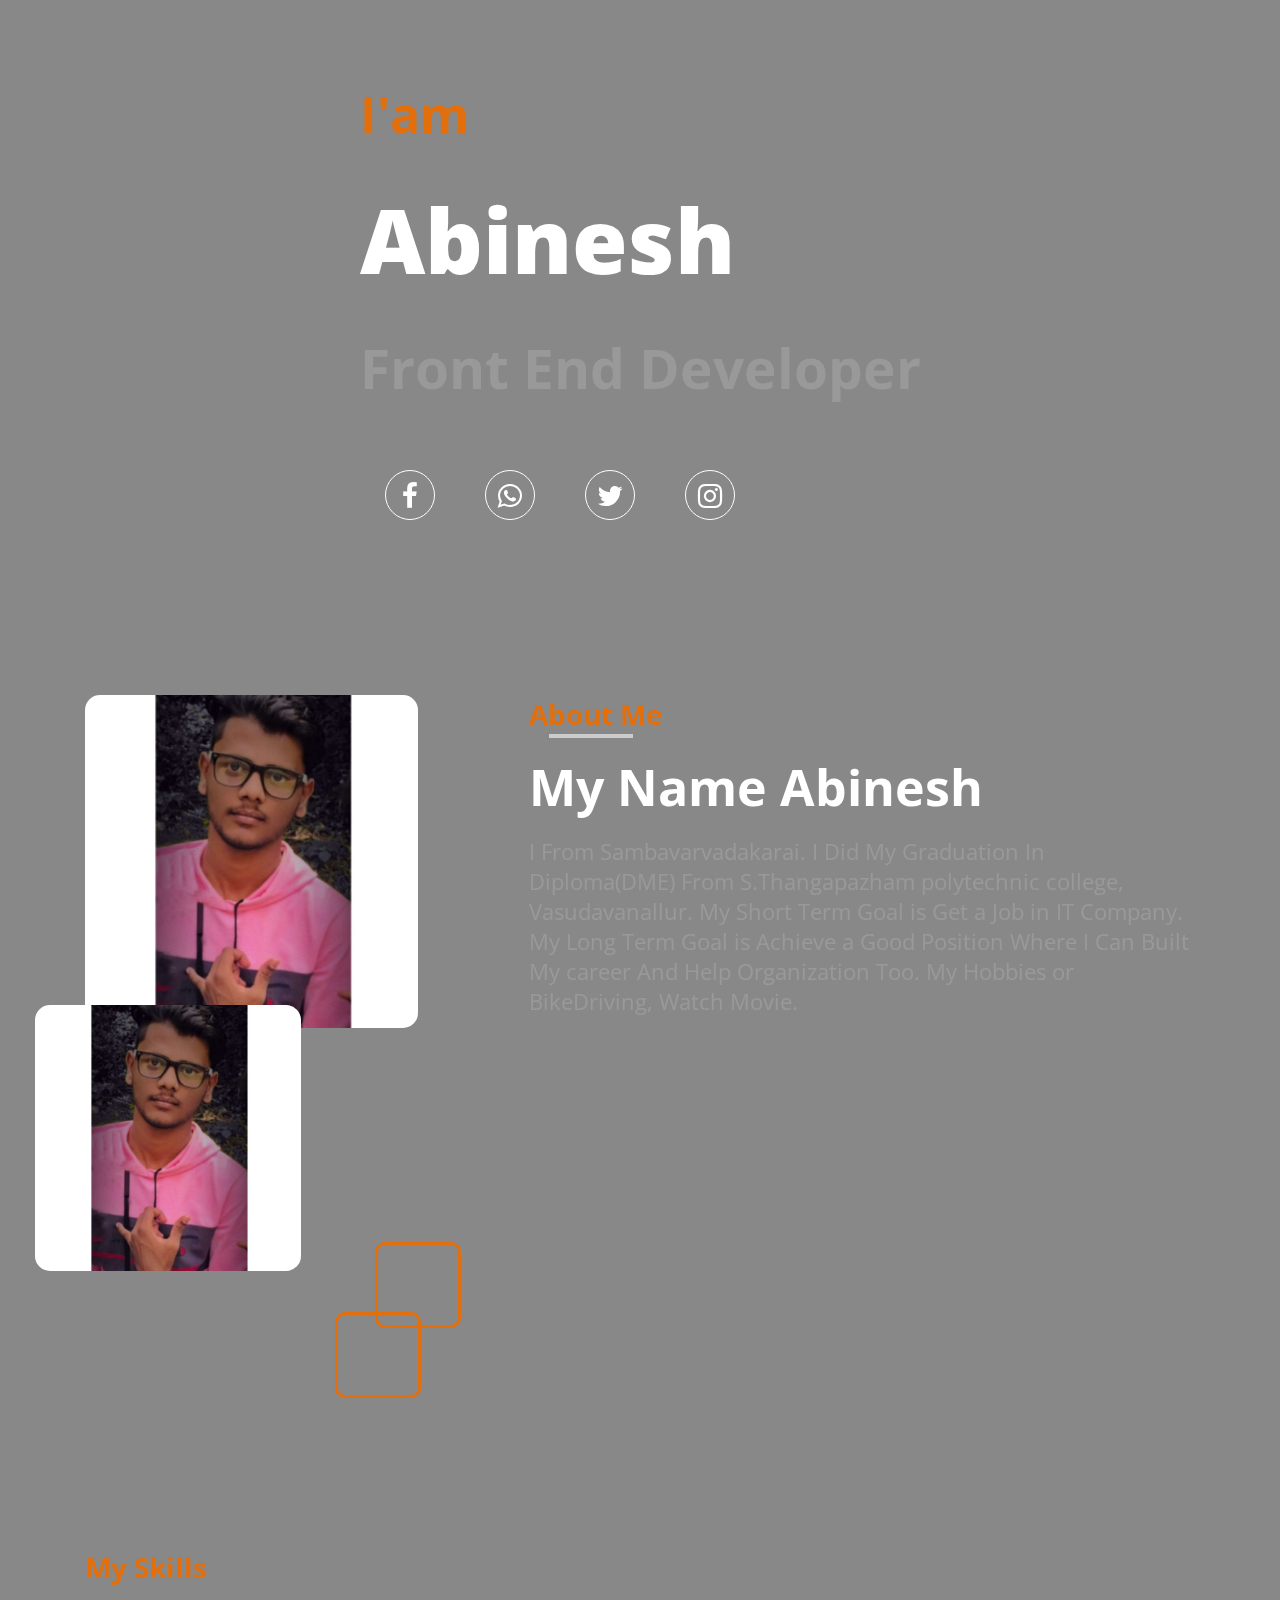
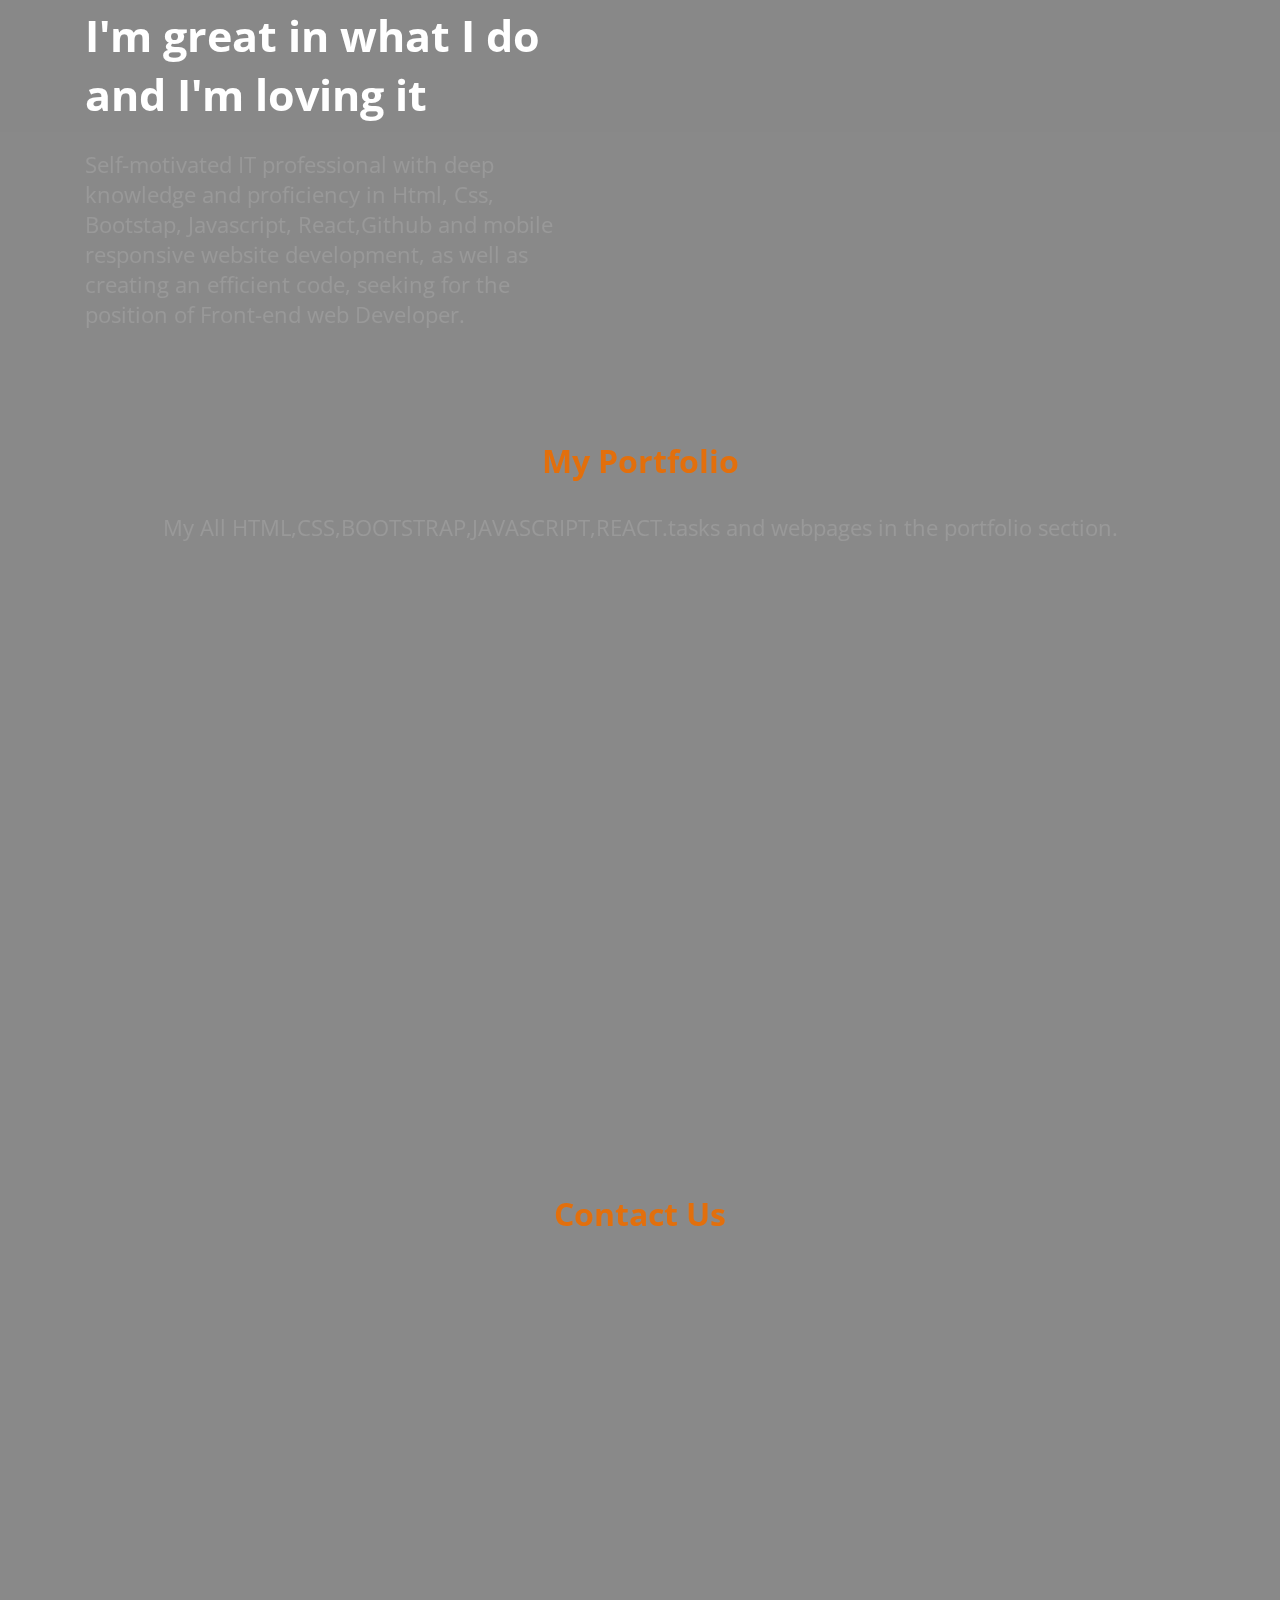
==== index.html @ 930233f0 "Rename resume.html to index.html" ====
<!DOCTYPE html>
<html lang="en">
<head>
    <meta charset="UTF-8">
    <meta http-equiv="X-UA-Compatible" content="IE=edge">
    <meta name="viewport" content="width=device-width, initial-scale=1.0">
    <title> My resume </title>
    <link rel="preconnect" href="https://fonts.googleapis.com">
	<link rel="preconnect" href="https://fonts.gstatic.com">
	<link href="https://fonts.googleapis.com/css2?family=BhuTuka+Expanded+One&family=Courgette&family=Open+Sans:wght@500&family=Raleway:ital,wght@0,500;1,500&display=swap" rel="stylesheet">
    <link rel="stylesheet" href="css/font-awesome.min.css">
    <link rel="stylesheet" href="resume.css">
    <link href="https://unpkg.com/aos@2.3.1/dist/aos.css" rel="stylesheet">    
</head>
<body>
  <section class="all-cover">
  <video class="back-video" muted autoplay loop>
    <source src="video.mp4">
  </video>
          <!--------------------- banner section -------------->
     <section class="bannersection">    
         <div class="container">
                <div class="flexbanner">
                    <div class="bannercontent">
                     <h3 data-aos="zoom-in-down" data-aos-duration="2000">I'am </h3>
                       <h1 data-aos="zoom-in-down" data-aos-duration="2000">Abinesh</h1>
                        <h4 data-aos="zoom-in" data-aos-duration="3000"><span> Front End Developer </span> </h4>
                        <div class="btn-flex" data-aos="fade-up-right" data-aos-duration="3000">
                            <a href="#" class="face"> <i class="fa fa-facebook" aria-hidden="true"></i> </a>
                            <a href="#" class="watts">  <i class="fa fa-whatsapp" aria-hidden="true"></i></a>
                            <a href="#" class="twit"> <i class="fa fa-twitter" aria-hidden="true"></i></a>
                            <a href="#" class="insta"><i class="fa fa-instagram" aria-hidden="true"></i> </a>
                        </div>
                    </div>
                   </div> 
                 </div>
     </section>
         <!--------------------- service section -------------->
          <section class="servicesection">
              <div class="container">
                <div class="flexservice">
                    <div class="servicecontent" data-aos="zoom-in" data-aos-duration="3000">
                <img src="images/IMG_23-03-07_100218307_1.jpg" class="img-1">
                <img src="images/IMG_23-03-07_100218307_1.jpg" class="img-2">
                    </div>
                    <div class="servicecontent2">
                    <h2> About Me</h2>
                    <h1> My Name Abinesh</h1>
                    <p class="servicepara">I From Sambavarvadakarai. I Did My Graduation In Diploma(DME) From S.Thangapazham polytechnic college, Vasudavanallur. My Short Term Goal is Get a Job in IT Company. My Long Term Goal is Achieve a Good Position Where I Can Built My career And Help Organization Too. My Hobbies or BikeDriving, Watch Movie.</p>
                   <div class="back-box"  data-aos="fade-left" data-aos-duration="3000">
                         <div class="serviceone">
                      <div>
                      <h3>NAME</h3>
                      <p>K.Abinesh</p>
                      <h3>EMAIL</h3>
                      <p>kpabinesh27@gmail.com</p>
                      <h3>GIT</h3>
                      <p>https://github.com/kabinesh2713</p>
                      </div>
                      <div class="servicetwo">
                        <h3>AGE</h3>
                        <p>20</p>
                        <h3>EDUCATION </h3>
                        <p>Diplamo Mechanical Engineering</p>
                      </div>
                    </div>
                    <div class="downbtn">
                    <a href="presentation 1.pptx" download> DOWNLOAD CV </a>
                    </div>
                   </div>
                    </div>
                   </div> 
               </div>
     </section>  
          <!--------------------- menu section -------------->
       <section class="menusection">
              <div class="container">
                <div class="flexmenu">
                    <div class="menucontent">
                     <h3>My Skills</h3>
                     <h1>I'm great in what I do and I'm loving it </h1>
                     <p>Self-motivated IT professional with deep knowledge and proficiency in Html, Css, Bootstap, Javascript, React,Github and mobile responsive website development,
                       as well as creating an efficient code, seeking for the position of Front-end web Developer.</p>
                    </div>
                    <div class="menucontent2" data-aos="flip-up" data-aos-duration="2000">
                      <h2> DIPLOMA  MECHANICAL ENGINEERING </h2>
                        <h1>76%</h1>
                        <p>S.Thangapazham Polytechnic College, Vasudavanallur. </p>
                      <h2 class="menufront">FRONT END DEVELOPMENT IN TRAINEE</h2>
                       <h1>Oct 2022 to Mar 2023</h1>
                        <P>Fabevy Technologies, Pavoorchatram.</P>
                       
                    </div>
                   </div> 
                 </div>
     </section> 
           <!--------------------- portfolio section -------------->
       <section class="portfoliosection">
              <div class="container">
                <div class="sec-title">
                   <h1>My Portfolio </h1>
                     <p>My All HTML,CSS,BOOTSTRAP,JAVASCRIPT,REACT.tasks and webpages in the portfolio section.</p>
                </div>
                <div class="flexspecial" data-aos="zoom-out-up" data-aos-duration="3000">
                    <div class="specialcontent">
                      <a href="file:///D:/git%20project/webpage-task/bootstap.html" target="blank"> 
					  <img src="images/Screenshot 01.png"></a>
                    </div>
                     <div class="specialcontent">
                     <a href="file:///D:/git%20project/presento-layout/index.html" target="blank"> 
					 <img src="images/Screenshot 02.png"></a>
                    </div>
                     <div class="specialcontent">
                     <a href="file:///D:/fabevy/FED%2005/javascript/swiggy%20cards/swiggy%20cards.html" target="blank"> 
					 <img src="images/Screenshot (8).png"></a>
                    </div>
                    <div class="specialcontent">
                      <a href="file:///D:/fabevy/FED%2005/javascript/bulid%20calculator.html" target="blank">
					  <img src="images/Screenshot (6).png"></a>
                    </div>
                     <div class="specialcontent">
                      <a href="file:///D:/fabevy/FED%2005/javascript/sign%20up.html" target="blank">
					  <img src="images/Screenshot (7).png"></a>
                    </div>
                     <div class="specialcontent">
                     <a href="file:///D:/git%20project%20JS/General%20task/facebook-login/facebook%20login.html" target="blank"> 
					 <img src="images/Screenshot (188).png"></a>
                    </div>
                   </div> 
                 </div>
     </section> 
     
      <!-- contact-sec start -->
<section class="contact" id="contact">
    <div class="sec-title">
         <h1> Contact Us</h1>
     </div>
<div id="contact-sec" >
<div class="servicesect">
<div class="col-lg-6">
<div class="servicecard" data-aos="zoom-in">
<div class="serviceitem">
<div class="service-icons">
  <i class="fa fa-map-marker" aria-hidden="true"></i>
</div>
<h3><a href="https://maps.app.goo.gl/SWtYjBqSEedSJgzQ9">LOCATION</a></h3>
<p>4/3/25-Sudali Madan Kovile Street Sambavarvadakarai.</p>
</div>
</div>
</div>
<div class="col-lg-6">
<div class="servicecard" data-aos="zoom-in">
<div class="serviceitem">
 <div class="service-icons">
  <i class="fa fa-envelope" aria-hidden="true"></i>
</div>
 <h3><a href="#">GMAIL</a></h3>
 <p class="para">kpabinesh27@gmail.com</p>
</div>
</div>
</div>
<div class="col-lg-6">
<div class="servicecard" data-aos="zoom-in">
<div class="serviceitem">
   <div class="service-icons">
	<i class="fa fa-phone-square" aria-hidden="true"></i>
</div>
 <h3><a href="#">CONTACT</a></h3>
 <p class="para">6369121503</p>
</div>
</div>
</div>
<div class="col-lg-6">
<div class="servicecard" data-aos="zoom-in">
<div class="serviceitem">
<div class="service-icons">
 <!-- <i class="fa fa-github" aria-hidden="true"></i> -->
 <svg xmlns="http://www.w3.org/2000/svg" width="25" height="25" viewBox="1 0 20 19"><path fill="currentColor" d="M8.854 21.57a9.91 9.91 0 0 0 6.29.001a.493.493 0 0 1-.644-.475c0-.338.013-1.413.013-2.75a2.368 2.368 0 0 0-.675-1.85c2.225-.25 4.562-1.1 4.562-4.938a3.87 3.87 0 0 0-1.025-2.687a3.594 3.594 0 0 0-.1-2.65s-.838-.275-2.75 1.025a9.427 9.427 0 0 0-5 0C7.612 5.958 6.775 6.22 6.775 6.22a3.593 3.593 0 0 0-.1 2.65a3.892 3.892 0 0 0-1.025 2.687c0 3.825 2.325 4.688 4.55 4.938a2.106 2.106 0 0 0-.638 1.337a2.137 2.137 0 0 1-2.91-.82l-.002-.005a2.001 2.001 0 0 0-1.538-1.025c-.837.013-.337.475.013.663c.451.38.803.865 1.025 1.412c.2.563.85 1.638 3.362 1.175c0 .838.013 1.625.013 1.863c0 .259-.185.551-.67.475z" opacity=".5"/><path fill="currentColor" d="M12 2.083c-5.523 0-10 4.477-10 10c0 4.423 2.875 8.169 6.855 9.488c.485.075.67-.216.67-.475c0-.238-.012-1.025-.012-1.863c-2.513.463-3.163-.612-3.363-1.175a3.637 3.637 0 0 0-1.025-1.412c-.35-.188-.85-.65-.013-.663a2 2 0 0 1 1.538 1.025l.003.006a2.137 2.137 0 0 0 2.91.82c.043-.51.27-.984.637-1.338c-2.225-.25-4.55-1.113-4.55-4.938a3.892 3.892 0 0 1 1.025-2.687a3.594 3.594 0 0 1 .1-2.65s.837-.263 2.75 1.025a9.427 9.427 0 0 1 5 0c1.912-1.3 2.75-1.025 2.75-1.025c.37.838.406 1.786.1 2.65a3.87 3.87 0 0 1 1.025 2.687c0 3.838-2.338 4.688-4.562 4.938c.482.49.729 1.164.675 1.85c0 1.337-.013 2.412-.013 2.75a.493.493 0 0 0 .643.476C19.124 20.253 22 16.507 22 12.083c0-5.523-4.477-10-10-10z"/></svg>
</div>
 <h3><a href="https://github.com/abinesh270103">GIT HUB</a></h3>
 <p class="para">kpabinesh2713</p>
</div>
</div>
</div>

</div>
</div>


</section>

<!-- contact-sec end -->

	  
  </section>
  
  
  
  
     <script src="https://unpkg.com/aos@2.3.1/dist/aos.js"></script>
     <script>
      AOS.init();
    </script>
</body>
</html>
---- resume.css ----
*{
	margin:0;
	padding:0;
	box-sizing:border-box;
	font-family: "Open Sans", sans-serif;
   }
   /*====common style start====*/
   .all-cover{
	background:linear-gradient(#00000077,#00000076);
	background-position: center;
	background-size: cover;
	background-repeat: no-repeat;
   }
   .container{
	width:1140px;
	margin:0 auto;
	padding:0 15px;
   }
    .sec-title{
	width:100%;
	margin-bottom:40px;
    text-align: center;
   }
   .sec-title h1{
    color:#e66e07f5;
    font-size: 32px;
   }
   .sec-title p{
	color:#999;
    margin-top: 30px;
    font-size: 22px;
   }
    /*=============common style end =============*/
	
		/*===================== banner start=================*/
		.back-video{
			height:100%;
			width:100%;
			object-fit: cover;
			left:0;
			top:0;
			position: fixed;
			z-index:-1;
		}
		.bannersection{	
			padding:80px 0;
		}
		.flexbanner{
			display:flex;
			justify-content:center;
		}
        .bannercontent h3{
          color:#e66e07f5;
          font-size:50px;
        }
        .bannercontent h1{
            color:#fff;
            font-size: 90px;
            font-weight:900;
			margin-top: 30px;
        }
        .bannercontent h4{
            color:#999;
            font-size: 55px;
			margin-top: 30px;
        }
		.btn-flex{
			display:flex;
            margin-top: 50px;
			cursor: pointer;
		}
		.btn-flex i{
			margin: 15px 25px;
			width:50px;
			height:50px;
			text-align: center;
			line-height: 50px;	
			border:solid 1px #fff;
			color:#fff;
			border-radius: 50%;
			font-size: 28px;
		}
		.btn-flex .face i:hover{
			background-color: blue;
			color:#fff;
			border:none;
			transition: 1s linear;
		}
		.btn-flex .twit i:hover{
			background-color: rgb(77, 187, 255);
			color:#fff;
			border:none;
			transition: 1s linear;
		}
		.btn-flex .watts i:hover{
			background-color: rgb(4, 236, 4);
			color:#fff;
			border:none;
			transition: 1s linear;
		}
		.btn-flex .insta i:hover{
			background-color:#ff0062;
			color:#fff;
			border:none;
			transition: 1s linear;
		}
		/*============ service start=============*/
		.servicesection{	
			padding:80px 0;
            padding-bottom: 70px;
		}
		.flexservice{
			display:flex;
			justify-content:space-between;
			position:relative;
		}
		.servicecontent{
			width:30%;
            position: relative;
		}
		.flexservice::before{
            position:absolute;
			content:"";
			width:80px;
			bottom:0px;
			left:250px;
			border:3px solid #e66e07f5;
			border-radius:10px;
            height:80px;
  			}
			.flexservice::after{
            position:absolute;
			content:"";
			width:80px;
			bottom:70px;
			left:290px;
			border:3px solid #e66e07f5;
			border-radius:10px;
            height:80px;
  			}
        .servicecontent .img-1{
           width:100%;
           border-radius: 15px;
        }
        .servicecontent .img-2{
            width: 80%;
            position: absolute;
            top: 310px;
            left: -50px;
            bottom: 0;
            border-radius:15px;
        }
        .servicecontent2{
			width:60%;
			color:#ffff;
			position:relative;
		}
		.servicecontent2 h2::after{
			position:absolute;
			content:"";
			width:80px;
			top:39px;
			left:20px;
			border:2px solid #ccc;
		}
		.servicecontent2 h2{
			color:#e66e07f5;
			font-size: 28px;
		}
		.servicecontent2 h1{
			font-size: 50px;
            margin-top: 20px;
		}
		.servicepara{
			color:#999;
			margin-top: 15px;
			font-size: 22px;
			line-height: 30px;
		}
		.back-box{
			padding: 40px 0;
			margin-top: 30px;
			background-color: rgb(100 100 115/ 51%);
			padding: 25px;
			border-radius: 10px;
		}
        .serviceone{
			display: flex;
			margin-top: 10px;
			line-height: 40px;
			
		}
		.serviceone p{
			color:#000;
			font-size: 22px;
		}
		.servicetwo{
			margin-left:40px;
		}
		.downbtn{
            margin-top: 30px;
		}
		.downbtn a{
			padding: 10px;
			width:20%;
			text-decoration: none;
			font-size: 16px;
			background:transparent;
			font-weight: 600;
			color:#fff;
			border-radius: 5px;
			border:solid 1px;
			
			}
			.downbtn a:hover{
				background:#e66e07f5;
				border:none;
				cursor:pointer;
			}
           
		/*============= menu start============*/
		.menusection{	
			padding:80px 0;
		}
        .flexmenu{
			display:flex;
			justify-content:space-between;
		}
		
		.menucontent{
			width:45%;
		}
		.menucontent2{
			width:45%;
		}
		.menucontent h3{
			color:#e66e07f5;
			font-size: 28px;
		}
		.menucontent h1{
           font-size: 43px;
		   color:#fff;
		   margin-top: 20px;
		}
		.menucontent p{
			color:#999;
			margin-top: 25px;
			font-size: 22px;
			line-height: 30px;
		}
		.menucontent2 h2{
			font-size: 25px;
			color:#fff;
		 }
		 .menucontent2 h1{
			font-size: 25px;
			color:#fff;
			margin-top: 20px;
		 }
		 .menucontent2 p{
			color:#999;
			margin-top: 17px;
			font-size: 22px;			
		}
		.menufront{
			margin-top: 45px;
		}

		/*===============special start =============*/
		.portfoliosection{	
			padding:30px 0;
		}
		.flexspecial{
			display:flex;
            flex-wrap:wrap;
			justify-content:space-between;
		}
		.specialcontent{
			width:30%;
            margin:15px;
			margin-top: 20px;
		}
		.specialcontent img{
			width:100%;
			height:250px;
			transition: all  ease 0.5s;
		}
		.specialcontent:hover img{
			transform:scale(1.2);
			 transition: all  ease 0.5s;
		}
		
/*=========contact section start=======*/
#contact-sec{
	padding:10px 0;
}
.servicesect{
	display:flex;
	flex-wrap:wrap;
	justify-content:center;
	cursor:pointer;
}
.servicecard{
	padding:50px 20px;
}
.col-lg-6{
	width:40%
}
.serviceitem{
	position:relative;
	background-color:rgb(100 100 115/ 51%);
    padding:50px 0px;
	box-shadow:var(--box-shadow);
	text-align:center;
	border-radius:15px;
}
.serviceitem:before{
	content:"";
	width:100%;
	height:100%;
	position:absolute;
	top:0;
    left:0;
	background:#dadacd52;
	transition:all .2s ease;
	z-index:-999;
	border-radius:10px;
	opacity:0;	
}
.serviceitem:hover:before{
	transform:rotate(14deg);
	opacity:1;
}
.serviceitem p{
	font-size:18px;
	font-weight:900;
	min-height:48px;
	color:#999;
}
 .serviceitem  .service-icons{
	 position:absolute;
	 top:-30px;
	 left:50%;
	 width:50px;
	 height:50px;
	 text-align:center;
	 line-height:53px;
	 font-size:20px;
	 transform:translateX(-50%);
	 z-index:1;
 }
 .service-icons:after{
	 content:"";
	 position:absolute;
	 left:0;
	 top:0;
	 width:100%;
	 height:100%;
	 background-color:#e66e07f5;
     border-radius:50%;
	 z-index:-1;
	 transition:all 0.2s ease;
 }
 .serviceitem h3 a{
	 display:inline-block;
	 font-size:20px;
	 padding-bottom:10px;	
     text-decoration:none;
     color:#fff;	 
 } 
 
  .serviceitem:hover   .service-icons:after{
	  transform:scale(1.5);
	  color:#fff;
  }
   .serviceitem:hover  .service-icons{
	   color:#fff;
   }
   .serviceitem:hover h3 a{
	   color:#e66e07f5;
   }
   .serviceitem:hover p{
	  color:#000;
   }

		
		
		
		
		
		
		
		
		
		
		
		
		
		
		
		
		
		
		
		
		
		
		
		
		
		
		
		
		
		
		
		
		
		
		
		@media (max-width:768px){
    .all-cover{
        width:238% !important;
       }
   .container{
    width:100%;
    margin:0 10px !important
   }
   .sec-title h1{
    font-size: 40px !important;
    
   }
 .sec-title p{
   font-size: 35px !important;
 }
   /* banner sec */
   .flexbanner{
    text-align: center;
   }
   .btn-flex{
   justify-content: center !important ;
   flex-wrap: wrap !important;
    
   }
   .detail{
    width:100% !important;
   }
   .btn-flex i{
    margin-top: 60px !important;
     font-size: 35px !important;
   }
   /* about sec */
   .flexabout{
    flex-wrap: wrap !important;
    justify-content: center !important;
    margin:10px 0;
}
   .aboutcontent{
    width:65% !important;
   }
   .aboutcontent p{
    font-size: 25px !important;
    }
    /* service start */
    .flexservice{
        display:flex;
         flex-wrap: wrap !important;
    }
    .serviceone{
        display: flex;
        justify-content: space-between !important;
    }
    .serviceone h3{
        font-size: 27px !important;
    }
    .serviceone p{
        font-size: 24px !important;
    }
    .servicecontent{
        width:100% !important;
    }
    .servicecontent .img-1{
        width:90% !important;
    }
    .servicecontent .img-2 {
        width: 50% !important;
        position: absolute;
        top: 720px !important;
        left: 565px !important;
        bottom: 0px;
        border-radius: 10px;
    }
    .servicecontent2{
        width:100% !important;
        margin-top: 400px;
    }
    .servicecontent2 h2{
        font-size:45px !important;
        margin-top: 50px !important;
    }
    .servicecontent2 h1{
        font-size:74px !important;
        margin-top: 30px !important;
    }
    .servicepara{
        font-size:40px !important;
         line-height: 50px !important;
         margin-top: 30px !important;
    }
   
    .servicetwo{
        justify-content: end !important;
        
    }
    .downbtn{
        margin-top: 30px !important;
    }
   
   
/*  menu sec */
.flexmenu{
    display:flex;
  flex-wrap: wrap !important;
}
.menusection{	
    padding:40px 0;
}
    .menucontent{
        width:100% !important;
    }
    .menucontent2{
        width:70% !important;
        text-align: center !important;
        margin-left:140px !important;
        margin-top: 80px;
        background-color:rgb(166 142 233 / 23%);
			padding: 50px;

    }
    .menucontent h3{
        font-size: 40px !important;
    }
    .menucontent h1{
        font-size: 53px !important;
    }
    .menucontent p{
        font-size: 38px !important;
        line-height: 55px !important;
    }
    .menucontent2 h2{
        font-size: 42px !important;
    }
    .menucontent2 h1{
        font-size: 45px !important;
    }
    .menucontent2 p{
        font-size: 33px !important;
    }
    /* porfoilo sec */
    .flexspecial{
        display:flex;
        flex-wrap:wrap;
        justify-content:center !important;
    }
    .specialcontent{
        width:65% !important;
    
    }
    .specialcontent img{
        height:300px !important;
    }
    /* contact  sec */
    .contact{
        flex-wrap: wrap !important;
        justify-content: center !important;
    }
    .conticon{
        width:70% !important;
        margin-top: 50px !important;
        height: 150px;
    }
    .conticon .fa{
        width:70px !important;
        height:70px !important;
        line-height: 60px !important;
        border-radius:50% !important;
        font-size: 40px !important;
           left:350px !important;
           top:-28px !important;
          
    }
    .conticon address{
        margin-top: 50px !important;
        font-size: 30px !important;
    }
   
}

@media (min-width:768px) and (max-width:992px){
    .aboutcontent{
        width:45% !important;
         margin:15px !important;
       }
    .servicecontent .img-1{
        width:80% !important; 
    }
    .servicecontent .img-2 {
        width: 50% !important;
        position: absolute;
        top: 620px !important;
        left: 565px !important;
        bottom: 0px;
        border-radius: 10px;
    }
    .servicecontent2 h2{
        font-size:45px !important;
        margin-top: 70px !important;
    }
    .back-box{
        width:80% !important;
        margin-left: 90px !important;
    }
    .menucontent2{
        width:90% !important;
        margin-left:50px !important;
        margin-top: 80px;
    }
    .specialcontent{
        width:45% !important;
      
    }
    .specialcontent img{
        height:300px !important;
    }
    .conticon{
        width:45% !important;
        height: 250px;
        margin-top: 80px !important;
    }
    .conticon .fa{
        width: 90px !important;
        height: 90px !important;
        line-height: 90px !important;
        border-radius: 50% !important;
        font-size: 51px !important;
        left: 190px !important;
        top: -47px !important;
    }
    .conticon address{
        margin-top: 50px !important;
        font-size: 35px !important;
    }
   
}
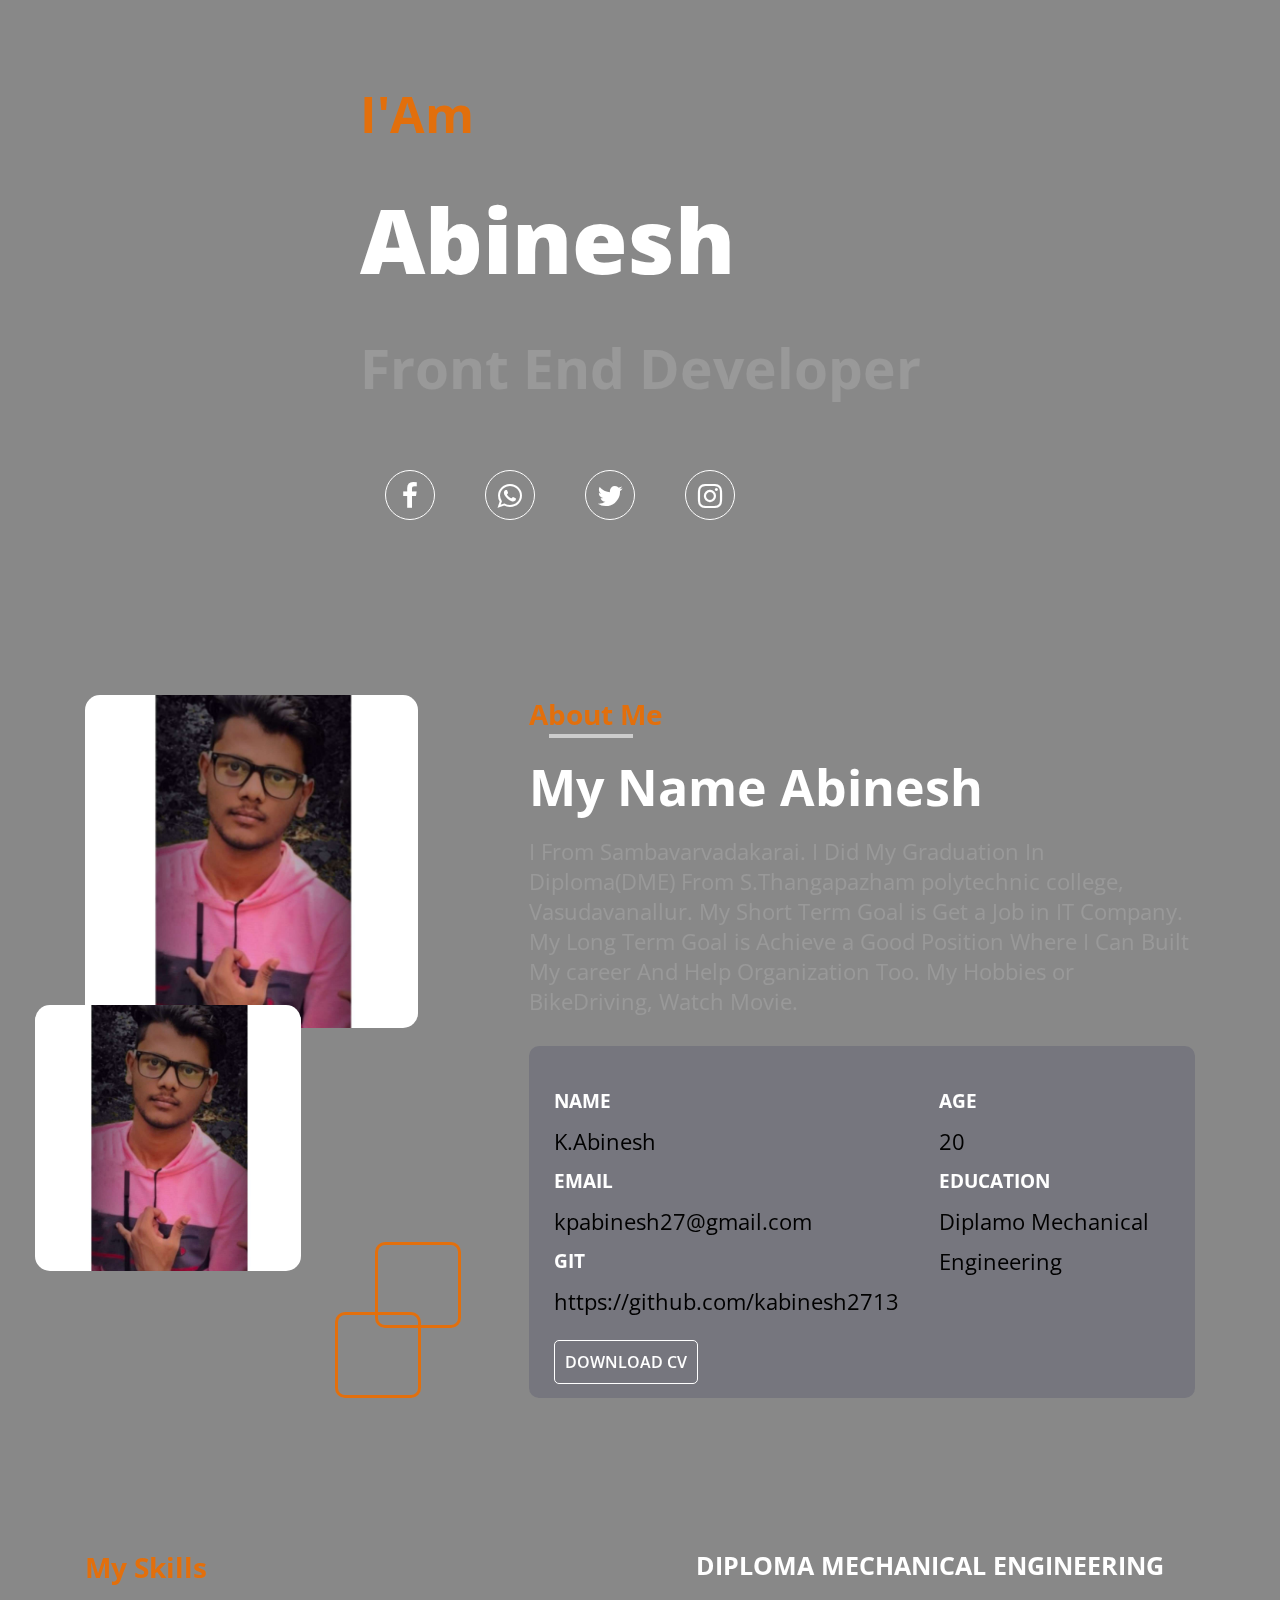
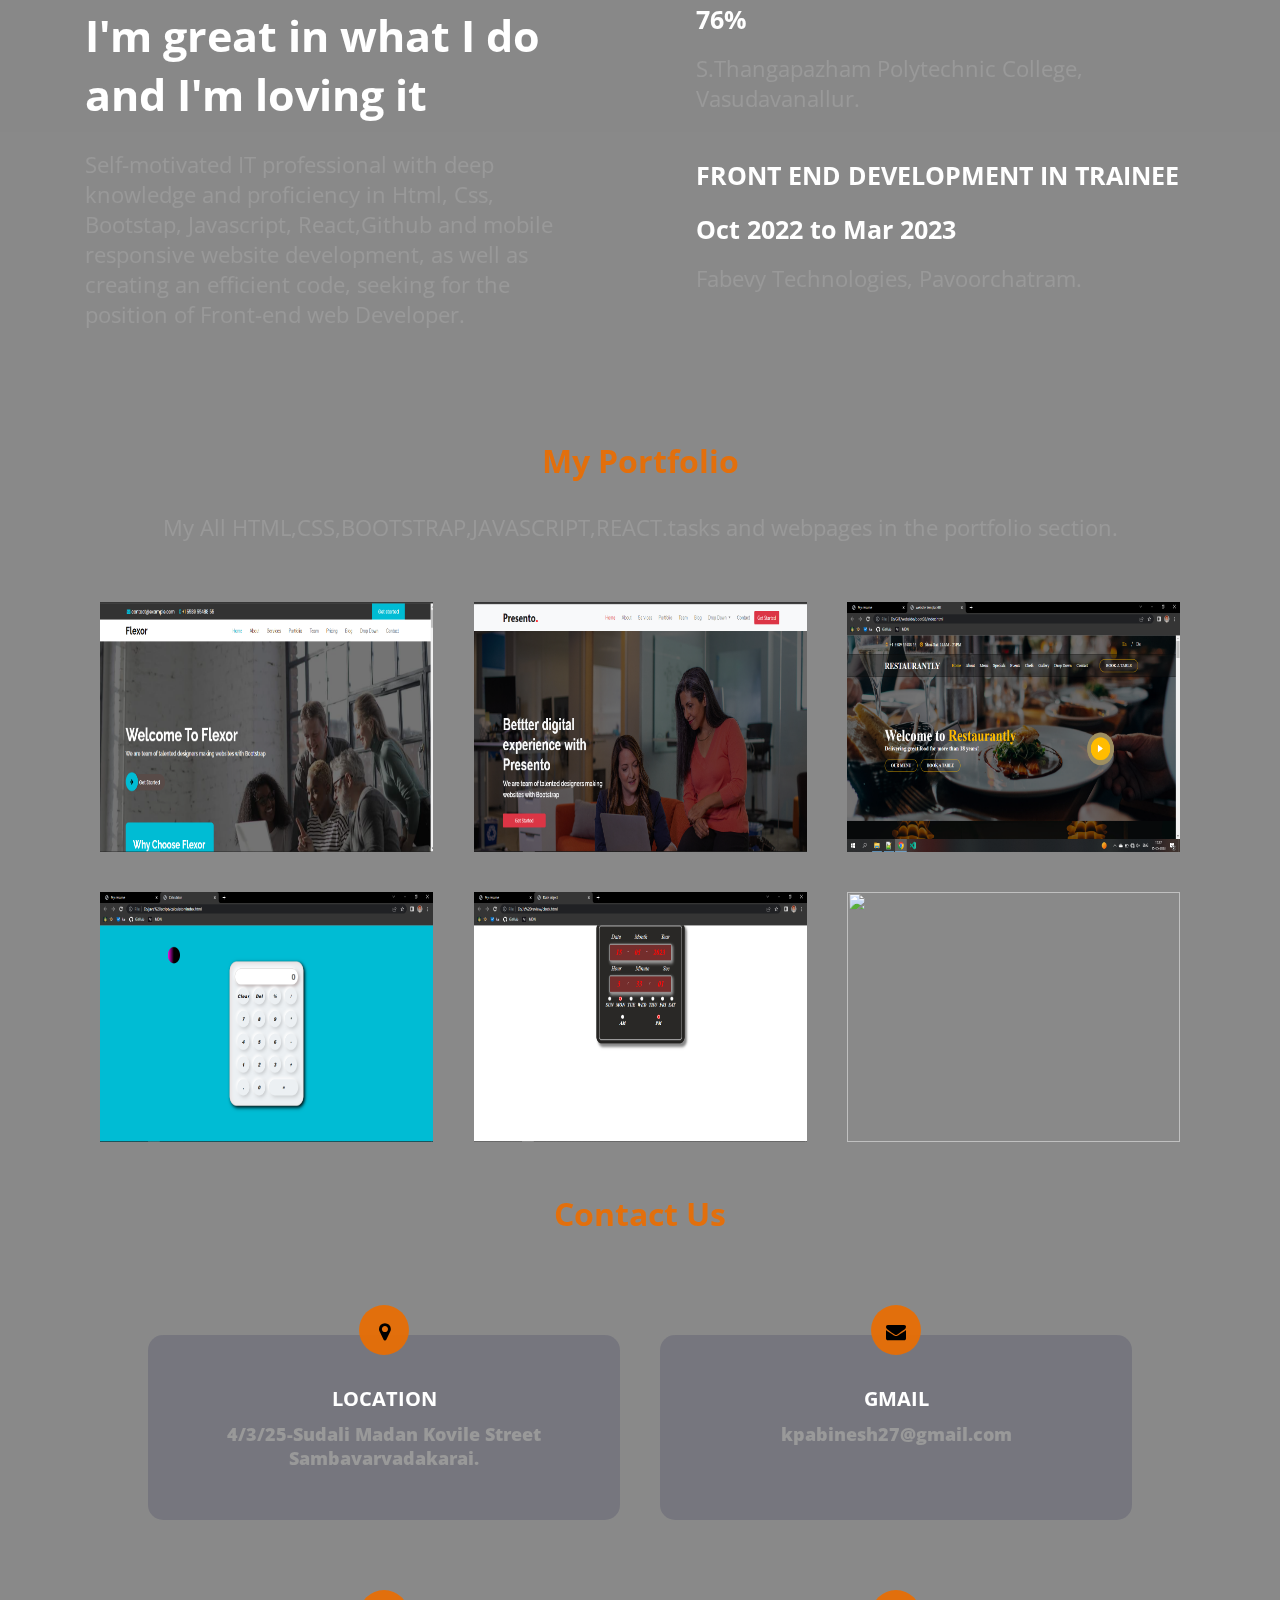
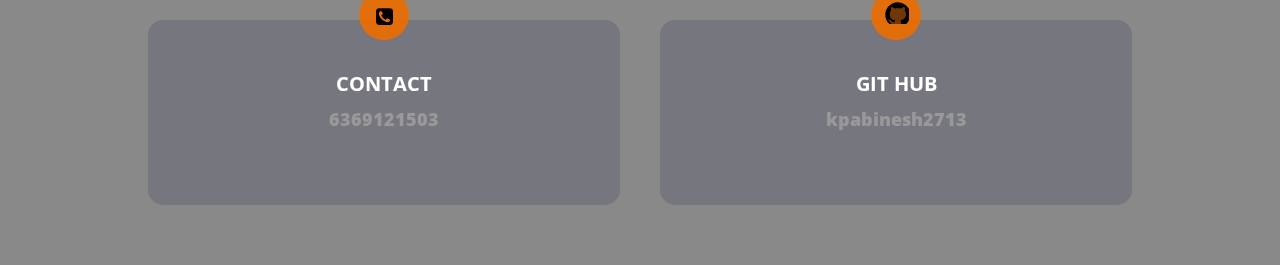
==== commit 49058197: "Update index.html" ====
--- a/index.html
+++ b/index.html
@@ -9,8 +9,7 @@
 	<link rel="preconnect" href="https://fonts.gstatic.com">
 	<link href="https://fonts.googleapis.com/css2?family=BhuTuka+Expanded+One&family=Courgette&family=Open+Sans:wght@500&family=Raleway:ital,wght@0,500;1,500&display=swap" rel="stylesheet">
     <link rel="stylesheet" href="css/font-awesome.min.css">
-    <link rel="stylesheet" href="resume.css">
-    <link href="https://unpkg.com/aos@2.3.1/dist/aos.css" rel="stylesheet">    
+    <link rel="stylesheet" href="resume.css">    
 </head>
 <body>
   <section class="all-cover">
@@ -22,10 +21,10 @@
          <div class="container">
                 <div class="flexbanner">
                     <div class="bannercontent">
-                     <h3 data-aos="zoom-in-down" data-aos-duration="2000">I'am </h3>
-                       <h1 data-aos="zoom-in-down" data-aos-duration="2000">Abinesh</h1>
-                        <h4 data-aos="zoom-in" data-aos-duration="3000"><span> Front End Developer </span> </h4>
-                        <div class="btn-flex" data-aos="fade-up-right" data-aos-duration="3000">
+                     <h3 data-aos="zoom-in-down">I'Am </h3>
+                       <h1 data-aos="zoom-in-down"> Abinesh</h1>
+                        <h4 data-aos="zoom-in"><span class="multi"> Front End Developer </span> </h4>
+                        <div class="btn-flex">
                             <a href="#" class="face"> <i class="fa fa-facebook" aria-hidden="true"></i> </a>
                             <a href="#" class="watts">  <i class="fa fa-whatsapp" aria-hidden="true"></i></a>
                             <a href="#" class="twit"> <i class="fa fa-twitter" aria-hidden="true"></i></a>
@@ -39,7 +38,7 @@
           <section class="servicesection">
               <div class="container">
                 <div class="flexservice">
-                    <div class="servicecontent" data-aos="zoom-in" data-aos-duration="3000">
+                    <div class="servicecontent">
                 <img src="images/IMG_23-03-07_100218307_1.jpg" class="img-1">
                 <img src="images/IMG_23-03-07_100218307_1.jpg" class="img-2">
                     </div>
@@ -47,7 +46,7 @@
                     <h2> About Me</h2>
                     <h1> My Name Abinesh</h1>
                     <p class="servicepara">I From Sambavarvadakarai. I Did My Graduation In Diploma(DME) From S.Thangapazham polytechnic college, Vasudavanallur. My Short Term Goal is Get a Job in IT Company. My Long Term Goal is Achieve a Good Position Where I Can Built My career And Help Organization Too. My Hobbies or BikeDriving, Watch Movie.</p>
-                   <div class="back-box"  data-aos="fade-left" data-aos-duration="3000">
+                   <div class="back-box">
                          <div class="serviceone">
                       <div>
                       <h3>NAME</h3>
@@ -82,7 +81,7 @@
                      <p>Self-motivated IT professional with deep knowledge and proficiency in Html, Css, Bootstap, Javascript, React,Github and mobile responsive website development,
                        as well as creating an efficient code, seeking for the position of Front-end web Developer.</p>
                     </div>
-                    <div class="menucontent2" data-aos="flip-up" data-aos-duration="2000">
+                    <div class="menucontent2">
                       <h2> DIPLOMA  MECHANICAL ENGINEERING </h2>
                         <h1>76%</h1>
                         <p>S.Thangapazham Polytechnic College, Vasudavanallur. </p>
@@ -101,7 +100,7 @@
                    <h1>My Portfolio </h1>
                      <p>My All HTML,CSS,BOOTSTRAP,JAVASCRIPT,REACT.tasks and webpages in the portfolio section.</p>
                 </div>
-                <div class="flexspecial" data-aos="zoom-out-up" data-aos-duration="3000">
+                <div class="flexspecial">
                     <div class="specialcontent">
                       <a href="file:///D:/git%20project/webpage-task/bootstap.html" target="blank"> 
 					  <img src="images/Screenshot 01.png"></a>
@@ -135,10 +134,10 @@
     <div class="sec-title">
          <h1> Contact Us</h1>
      </div>
-<div id="contact-sec" >
+<div id="contact-sec">
 <div class="servicesect">
 <div class="col-lg-6">
-<div class="servicecard" data-aos="zoom-in">
+<div class="servicecard">
 <div class="serviceitem">
 <div class="service-icons">
   <i class="fa fa-map-marker" aria-hidden="true"></i>
@@ -149,7 +148,7 @@
 </div>
 </div>
 <div class="col-lg-6">
-<div class="servicecard" data-aos="zoom-in">
+<div class="servicecard">
 <div class="serviceitem">
  <div class="service-icons">
   <i class="fa fa-envelope" aria-hidden="true"></i>
@@ -160,7 +159,7 @@
 </div>
 </div>
 <div class="col-lg-6">
-<div class="servicecard" data-aos="zoom-in">
+<div class="servicecard">
 <div class="serviceitem">
    <div class="service-icons">
 	<i class="fa fa-phone-square" aria-hidden="true"></i>
@@ -171,7 +170,7 @@
 </div>
 </div>
 <div class="col-lg-6">
-<div class="servicecard" data-aos="zoom-in">
+<div class="servicecard">
 <div class="serviceitem">
 <div class="service-icons">
  <!-- <i class="fa fa-github" aria-hidden="true"></i> -->
@@ -182,24 +181,20 @@
 </div>
 </div>
 </div>
-
-</div>
-</div>
-
-
+</div>
+</div>
 </section>
-
-<!-- contact-sec end -->
-
-	  
+<!-- contact-sec end -->	  
   </section>
-  
-  
-  
-  
-     <script src="https://unpkg.com/aos@2.3.1/dist/aos.js"></script>
-     <script>
-      AOS.init();
-    </script>
+	<script src="https://cdn.jsdelivr.net/npm/typed.js@2.0.12"></script>
+<script>
+var typingEffect=new Typed(".multi",{
+strings :["Front-end Developer","Web Design"],
+loop:true,
+typeSpeed:100,
+backSpeed:250,
+backDelay:1000,
+})
+</script>
 </body>
 </html>
--- a/resume.css
+++ b/resume.css
@@ -1,654 +1,673 @@
- *{
+	*{
 	margin:0;
 	padding:0;
 	box-sizing:border-box;
 	font-family: "Open Sans", sans-serif;
-   }
-   /*====common style start====*/
-   .all-cover{
+	}
+	/*====common style start====*/
+	.all-cover{
 	background:linear-gradient(#00000077,#00000076);
 	background-position: center;
 	background-size: cover;
 	background-repeat: no-repeat;
-   }
-   .container{
+	}
+	.container{
 	width:1140px;
 	margin:0 auto;
 	padding:0 15px;
-   }
-    .sec-title{
+	}
+	.sec-title{
 	width:100%;
 	margin-bottom:40px;
-    text-align: center;
-   }
-   .sec-title h1{
-    color:#e66e07f5;
-    font-size: 32px;
-   }
-   .sec-title p{
+	text-align: center;
+	}
+	.sec-title h1{
+	color:#e66e07f5;
+	font-size: 32px;
+	}
+	.sec-title p{
 	color:#999;
-    margin-top: 30px;
-    font-size: 22px;
-   }
-    /*=============common style end =============*/
-	
-		/*===================== banner start=================*/
-		.back-video{
-			height:100%;
-			width:100%;
-			object-fit: cover;
-			left:0;
-			top:0;
-			position: fixed;
-			z-index:-1;
-		}
-		.bannersection{	
-			padding:80px 0;
-		}
-		.flexbanner{
-			display:flex;
-			justify-content:center;
-		}
-        .bannercontent h3{
-          color:#e66e07f5;
-          font-size:50px;
-        }
-        .bannercontent h1{
-            color:#fff;
-            font-size: 90px;
-            font-weight:900;
-			margin-top: 30px;
-        }
-        .bannercontent h4{
-            color:#999;
-            font-size: 55px;
-			margin-top: 30px;
-        }
-		.btn-flex{
-			display:flex;
-            margin-top: 50px;
-			cursor: pointer;
-		}
-		.btn-flex i{
-			margin: 15px 25px;
-			width:50px;
-			height:50px;
-			text-align: center;
-			line-height: 50px;	
-			border:solid 1px #fff;
-			color:#fff;
-			border-radius: 50%;
-			font-size: 28px;
-		}
-		.btn-flex .face i:hover{
-			background-color: blue;
-			color:#fff;
-			border:none;
-			transition: 1s linear;
-		}
-		.btn-flex .twit i:hover{
-			background-color: rgb(77, 187, 255);
-			color:#fff;
-			border:none;
-			transition: 1s linear;
-		}
-		.btn-flex .watts i:hover{
-			background-color: rgb(4, 236, 4);
-			color:#fff;
-			border:none;
-			transition: 1s linear;
-		}
-		.btn-flex .insta i:hover{
-			background-color:#ff0062;
-			color:#fff;
-			border:none;
-			transition: 1s linear;
-		}
-		/*============ service start=============*/
-		.servicesection{	
-			padding:80px 0;
-            padding-bottom: 70px;
-		}
-		.flexservice{
-			display:flex;
-			justify-content:space-between;
-			position:relative;
-		}
-		.servicecontent{
-			width:30%;
-            position: relative;
-		}
-		.flexservice::before{
-            position:absolute;
-			content:"";
-			width:80px;
-			bottom:0px;
-			left:250px;
-			border:3px solid #e66e07f5;
-			border-radius:10px;
-            height:80px;
-  			}
-			.flexservice::after{
-            position:absolute;
-			content:"";
-			width:80px;
-			bottom:70px;
-			left:290px;
-			border:3px solid #e66e07f5;
-			border-radius:10px;
-            height:80px;
-  			}
-        .servicecontent .img-1{
-           width:100%;
-           border-radius: 15px;
-        }
-        .servicecontent .img-2{
-            width: 80%;
-            position: absolute;
-            top: 310px;
-            left: -50px;
-            bottom: 0;
-            border-radius:15px;
-        }
-        .servicecontent2{
-			width:60%;
-			color:#ffff;
-			position:relative;
-		}
-		.servicecontent2 h2::after{
-			position:absolute;
-			content:"";
-			width:80px;
-			top:39px;
-			left:20px;
-			border:2px solid #ccc;
-		}
-		.servicecontent2 h2{
-			color:#e66e07f5;
-			font-size: 28px;
-		}
-		.servicecontent2 h1{
-			font-size: 50px;
-            margin-top: 20px;
-		}
-		.servicepara{
-			color:#999;
-			margin-top: 15px;
-			font-size: 22px;
-			line-height: 30px;
-		}
-		.back-box{
-			padding: 40px 0;
-			margin-top: 30px;
-			background-color: rgb(100 100 115/ 51%);
-			padding: 25px;
-			border-radius: 10px;
-		}
-        .serviceone{
-			display: flex;
-			margin-top: 10px;
-			line-height: 40px;
-			
-		}
-		.serviceone p{
-			color:#000;
-			font-size: 22px;
-		}
-		.servicetwo{
-			margin-left:40px;
-		}
-		.downbtn{
-            margin-top: 30px;
-		}
-		.downbtn a{
-			padding: 10px;
-			width:20%;
-			text-decoration: none;
-			font-size: 16px;
-			background:transparent;
-			font-weight: 600;
-			color:#fff;
-			border-radius: 5px;
-			border:solid 1px;
-			
-			}
-			.downbtn a:hover{
-				background:#e66e07f5;
-				border:none;
-				cursor:pointer;
-			}
-           
-		/*============= menu start============*/
-		.menusection{	
-			padding:80px 0;
-		}
-        .flexmenu{
-			display:flex;
-			justify-content:space-between;
-		}
-		
-		.menucontent{
-			width:45%;
-		}
-		.menucontent2{
-			width:45%;
-		}
-		.menucontent h3{
-			color:#e66e07f5;
-			font-size: 28px;
-		}
-		.menucontent h1{
-           font-size: 43px;
-		   color:#fff;
-		   margin-top: 20px;
-		}
-		.menucontent p{
-			color:#999;
-			margin-top: 25px;
-			font-size: 22px;
-			line-height: 30px;
-		}
-		.menucontent2 h2{
-			font-size: 25px;
-			color:#fff;
-		 }
-		 .menucontent2 h1{
-			font-size: 25px;
-			color:#fff;
-			margin-top: 20px;
-		 }
-		 .menucontent2 p{
-			color:#999;
-			margin-top: 17px;
-			font-size: 22px;			
-		}
-		.menufront{
-			margin-top: 45px;
-		}
-
-		/*===============special start =============*/
-		.portfoliosection{	
-			padding:30px 0;
-		}
-		.flexspecial{
-			display:flex;
-            flex-wrap:wrap;
-			justify-content:space-between;
-		}
-		.specialcontent{
-			width:30%;
-            margin:15px;
-			margin-top: 20px;
-		}
-		.specialcontent img{
-			width:100%;
-			height:250px;
-			transition: all  ease 0.5s;
-		}
-		.specialcontent:hover img{
-			transform:scale(1.2);
-			 transition: all  ease 0.5s;
-		}
-		
-/*=========contact section start=======*/
-#contact-sec{
+	margin-top: 30px;
+	font-size: 22px;
+	}
+	/*=============common style end =============*/
+
+	/*===================== banner start=================*/
+	.back-video{
+	height:100%;
+	width:100%;
+	object-fit: cover;
+	left:0;
+	top:0;
+	position: fixed;
+	z-index:-1;
+	}
+	.bannersection{	
+	padding:80px 0;
+	}
+	.flexbanner{
+	display:flex;
+	justify-content:center;
+	}
+	.bannercontent h3{
+	color:#e66e07f5;
+	font-size:50px;
+	}
+	.bannercontent h1{
+	color:#fff;
+	font-size: 90px;
+	font-weight:900;
+	margin-top: 30px;
+	}
+	.bannercontent h4{
+	color:#999;
+	font-size: 55px;
+	margin-top: 30px;
+	}
+	.btn-flex{
+	display:flex;
+	margin-top: 50px;
+	cursor: pointer;
+	}
+	.btn-flex i{
+	margin: 15px 25px;
+	width:50px;
+	height:50px;
+	text-align: center;
+	line-height: 50px;	
+	border:solid 1px #fff;
+	color:#fff;
+	border-radius: 50%;
+	font-size: 28px;
+	}
+	.btn-flex .face i:hover{
+	background-color: blue;
+	color:#fff;
+	border:none;
+	transition: 1s linear;
+	}
+	.btn-flex .twit i:hover{
+	background-color: rgb(77, 187, 255);
+	color:#fff;
+	border:none;
+	transition: 1s linear;
+	}
+	.btn-flex .watts i:hover{
+	background-color: rgb(4, 236, 4);
+	color:#fff;
+	border:none;
+	transition: 1s linear;
+	}
+	.btn-flex .insta i:hover{
+	background-color:#ff0062;
+	color:#fff;
+	border:none;
+	transition: 1s linear;
+	}
+	/*============ service start=============*/
+	.servicesection{	
+	padding:80px 0;
+	padding-bottom: 70px;
+	}
+	.flexservice{
+	display:flex;
+	justify-content:space-between;
+	position:relative;
+	}
+	.servicecontent{
+	width:30%;
+	position: relative;
+	}
+	.flexservice::before{
+	position:absolute;
+	content:"";
+	width:80px;
+	bottom:0px;
+	left:250px;
+	border:3px solid #e66e07f5;
+	border-radius:10px;
+	height:80px;
+	}
+	.flexservice::after{
+	position:absolute;
+	content:"";
+	width:80px;
+	bottom:70px;
+	left:290px;
+	border:3px solid #e66e07f5;
+	border-radius:10px;
+	height:80px;
+	}
+	.servicecontent .img-1{
+	width:100%;
+	border-radius: 15px;
+	}
+	.servicecontent .img-2{
+	width: 80%;
+	position: absolute;
+	top: 310px;
+	left: -50px;
+	bottom: 0;
+	border-radius:15px;
+	}
+	.servicecontent2{
+	width:60%;
+	color:#ffff;
+	position:relative;
+	}
+	.servicecontent2 h2::after{
+	position:absolute;
+	content:"";
+	width:80px;
+	top:39px;
+	left:20px;
+	border:2px solid #ccc;
+	}
+	.servicecontent2 h2{
+	color:#e66e07f5;
+	font-size: 28px;
+	}
+	.servicecontent2 h1{
+	font-size: 50px;
+	margin-top: 20px;
+	}
+	.servicepara{
+	color:#999;
+	margin-top: 15px;
+	font-size: 22px;
+	line-height: 30px;
+	}
+	.back-box{
+	padding: 40px 0;
+	margin-top: 30px;
+	background-color: rgb(100 100 115/ 51%);
+	padding: 25px;
+	border-radius: 10px;
+	}
+	.serviceone{
+	display: flex;
+	margin-top: 10px;
+	line-height: 40px;
+
+	}
+	.serviceone p{
+	color:#000;
+	font-size: 22px;
+	}
+	.servicetwo{
+	margin-left:40px;
+	}
+	.downbtn{
+	margin-top: 30px;
+	}
+	.downbtn a{
+	padding: 10px;
+	width:20%;
+	text-decoration: none;
+	font-size: 16px;
+	background:transparent;
+	font-weight: 600;
+	color:#fff;
+	border-radius: 5px;
+	border:solid 1px;
+
+	}
+	.downbtn a:hover{
+	background:#e66e07f5;
+	border:none;
+	cursor:pointer;
+	}
+
+	/*============= menu start============*/
+	.menusection{	
+	padding:80px 0;
+	}
+	.flexmenu{
+	display:flex;
+	justify-content:space-between;
+	}
+
+	.menucontent{
+	width:45%;
+	}
+	.menucontent2{
+	width:45%;
+	}
+	.menucontent h3{
+	color:#e66e07f5;
+	font-size: 28px;
+	}
+	.menucontent h1{
+	font-size: 43px;
+	color:#fff;
+	margin-top: 20px;
+	}
+	.menucontent p{
+	color:#999;
+	margin-top: 25px;
+	font-size: 22px;
+	line-height: 30px;
+	}
+	.menucontent2 h2{
+	font-size: 25px;
+	color:#fff;
+	}
+	.menucontent2 h1{
+	font-size: 25px;
+	color:#fff;
+	margin-top: 20px;
+	}
+	.menucontent2 p{
+	color:#999;
+	margin-top: 17px;
+	font-size: 22px;			
+	}
+	.menufront{
+	margin-top: 45px;
+	}
+
+	/*===============special start =============*/
+	.portfoliosection{	
+	padding:30px 0;
+	}
+	.flexspecial{
+	display:flex;
+	flex-wrap:wrap;
+	justify-content:space-between;
+	}
+	.specialcontent{
+	width:30%;
+	margin:15px;
+	margin-top: 20px;
+	}
+	.specialcontent img{
+	width:100%;
+	height:250px;
+	transition: all  ease 0.5s;
+	}
+	.specialcontent:hover img{
+	transform:scale(1.2);
+	transition: all  ease 0.5s;
+	}
+
+	/*=========contact section start=======*/
+	#contact-sec{
 	padding:10px 0;
-}
-.servicesect{
+	}
+	.servicesect{
 	display:flex;
 	flex-wrap:wrap;
 	justify-content:center;
 	cursor:pointer;
-}
-.servicecard{
+	}
+	.servicecard{
 	padding:50px 20px;
-}
-.col-lg-6{
+	}
+	.col-lg-6{
 	width:40%
-}
-.serviceitem{
+	}
+	.serviceitem{
 	position:relative;
 	background-color:rgb(100 100 115/ 51%);
-    padding:50px 0px;
+	padding:50px 0px;
 	box-shadow:var(--box-shadow);
 	text-align:center;
 	border-radius:15px;
-}
-.serviceitem:before{
+	}
+	.serviceitem:before{
 	content:"";
 	width:100%;
 	height:100%;
 	position:absolute;
 	top:0;
-    left:0;
+	left:0;
 	background:#dadacd52;
 	transition:all .2s ease;
 	z-index:-999;
 	border-radius:10px;
 	opacity:0;	
-}
-.serviceitem:hover:before{
+	}
+	.serviceitem:hover:before{
 	transform:rotate(14deg);
 	opacity:1;
-}
-.serviceitem p{
+	}
+	.serviceitem p{
 	font-size:18px;
 	font-weight:900;
 	min-height:48px;
 	color:#999;
-}
- .serviceitem  .service-icons{
-	 position:absolute;
-	 top:-30px;
-	 left:50%;
-	 width:50px;
-	 height:50px;
-	 text-align:center;
-	 line-height:53px;
-	 font-size:20px;
-	 transform:translateX(-50%);
-	 z-index:1;
- }
- .service-icons:after{
-	 content:"";
-	 position:absolute;
-	 left:0;
-	 top:0;
-	 width:100%;
-	 height:100%;
-	 background-color:#e66e07f5;
-     border-radius:50%;
-	 z-index:-1;
-	 transition:all 0.2s ease;
- }
- .serviceitem h3 a{
-	 display:inline-block;
-	 font-size:20px;
-	 padding-bottom:10px;	
-     text-decoration:none;
-     color:#fff;	 
- } 
- 
-  .serviceitem:hover   .service-icons:after{
-	  transform:scale(1.5);
-	  color:#fff;
-  }
-   .serviceitem:hover  .service-icons{
-	   color:#fff;
-   }
-   .serviceitem:hover h3 a{
-	   color:#e66e07f5;
-   }
-   .serviceitem:hover p{
-	  color:#000;
-   }
-
-		
-		
-		
-		
-		
-		
-		
-		
-		
-		
-		
-		
-		
-		
-		
-		
-		
-		
-		
-		
-		
-		
-		
-		
-		
-		
-		
-		
-		
-		
-		
-		
-		
-		
-		
-		@media (max-width:768px){
-    .all-cover{
-        width:238% !important;
-       }
-   .container{
-    width:100%;
-    margin:0 10px !important
-   }
-   .sec-title h1{
-    font-size: 40px !important;
+	}
+	.serviceitem  .service-icons{
+	position:absolute;
+	top:-30px;
+	left:50%;
+	width:50px;
+	height:50px;
+	text-align:center;
+	line-height:53px;
+	font-size:20px;
+	transform:translateX(-50%);
+	z-index:1;
+	}
+	.service-icons:after{
+	content:"";
+	position:absolute;
+	left:0;
+	top:0;
+	width:100%;
+	height:100%;
+	background-color:#e66e07f5;
+	border-radius:50%;
+	z-index:-1;
+	transition:all 0.2s ease;
+	}
+	.serviceitem h3 a{
+	display:inline-block;
+	font-size:20px;
+	padding-bottom:10px;	
+	text-decoration:none;
+	color:#fff;	 
+	} 
+
+	.serviceitem:hover   .service-icons:after{
+	transform:scale(1.5);
+	color:#fff;
+	}
+	.serviceitem:hover  .service-icons{
+	color:#fff;
+	}
+	.serviceitem:hover h3 a{
+	color:#e66e07f5;
+	}
+	.serviceitem:hover p{
+	color:#000;
+	}
+
+
+
+
+
+
+
+
+
+
+
+
+
+
+
+
+
+
+
+
+
+
+
+
+
+
+
+
+
+
+
+
+
+
+
+
+
+
+
+
+
+
+
+
+
+
+
+
+
+
+
+
+
     
-   }
- .sec-title p{
-   font-size: 35px !important;
- }
-   /* banner sec */
-   .flexbanner{
-    text-align: center;
-   }
-   .btn-flex{
-   justify-content: center !important ;
-   flex-wrap: wrap !important;
-    
-   }
-   .detail{
-    width:100% !important;
-   }
-   .btn-flex i{
-    margin-top: 60px !important;
-     font-size: 35px !important;
-   }
-   /* about sec */
-   .flexabout{
-    flex-wrap: wrap !important;
-    justify-content: center !important;
-    margin:10px 0;
-}
-   .aboutcontent{
-    width:65% !important;
-   }
-   .aboutcontent p{
-    font-size: 25px !important;
-    }
-    /* service start */
-    .flexservice{
-        display:flex;
-         flex-wrap: wrap !important;
-    }
-    .serviceone{
-        display: flex;
-        justify-content: space-between !important;
-    }
-    .serviceone h3{
-        font-size: 27px !important;
-    }
-    .serviceone p{
-        font-size: 24px !important;
-    }
-    .servicecontent{
-        width:100% !important;
-    }
-    .servicecontent .img-1{
-        width:90% !important;
-    }
-    .servicecontent .img-2 {
-        width: 50% !important;
-        position: absolute;
-        top: 720px !important;
-        left: 565px !important;
-        bottom: 0px;
-        border-radius: 10px;
-    }
-    .servicecontent2{
-        width:100% !important;
-        margin-top: 400px;
-    }
-    .servicecontent2 h2{
-        font-size:45px !important;
-        margin-top: 50px !important;
-    }
-    .servicecontent2 h1{
-        font-size:74px !important;
-        margin-top: 30px !important;
-    }
-    .servicepara{
-        font-size:40px !important;
-         line-height: 50px !important;
-         margin-top: 30px !important;
-    }
-   
-    .servicetwo{
-        justify-content: end !important;
-        
-    }
-    .downbtn{
-        margin-top: 30px !important;
-    }
-   
-   
-/*  menu sec */
-.flexmenu{
-    display:flex;
-  flex-wrap: wrap !important;
-}
-.menusection{	
-    padding:40px 0;
-}
-    .menucontent{
-        width:100% !important;
-    }
-    .menucontent2{
-        width:70% !important;
-        text-align: center !important;
-        margin-left:140px !important;
-        margin-top: 80px;
-        background-color:rgb(166 142 233 / 23%);
-			padding: 50px;
-
-    }
-    .menucontent h3{
-        font-size: 40px !important;
-    }
-    .menucontent h1{
-        font-size: 53px !important;
-    }
-    .menucontent p{
-        font-size: 38px !important;
-        line-height: 55px !important;
-    }
-    .menucontent2 h2{
-        font-size: 42px !important;
-    }
-    .menucontent2 h1{
-        font-size: 45px !important;
-    }
-    .menucontent2 p{
-        font-size: 33px !important;
-    }
-    /* porfoilo sec */
-    .flexspecial{
-        display:flex;
-        flex-wrap:wrap;
-        justify-content:center !important;
-    }
-    .specialcontent{
-        width:65% !important;
-    
-    }
-    .specialcontent img{
-        height:300px !important;
-    }
-    /* contact  sec */
-    .contact{
-        flex-wrap: wrap !important;
-        justify-content: center !important;
-    }
-    .conticon{
-        width:70% !important;
-        margin-top: 50px !important;
-        height: 150px;
-    }
-    .conticon .fa{
-        width:70px !important;
-        height:70px !important;
-        line-height: 60px !important;
-        border-radius:50% !important;
-        font-size: 40px !important;
-           left:350px !important;
-           top:-28px !important;
-          
-    }
-    .conticon address{
-        margin-top: 50px !important;
-        font-size: 30px !important;
-    }
-   
-}
-
-@media (min-width:768px) and (max-width:992px){
-    .aboutcontent{
-        width:45% !important;
-         margin:15px !important;
-       }
-    .servicecontent .img-1{
-        width:80% !important; 
-    }
-    .servicecontent .img-2 {
-        width: 50% !important;
-        position: absolute;
-        top: 620px !important;
-        left: 565px !important;
-        bottom: 0px;
-        border-radius: 10px;
-    }
-    .servicecontent2 h2{
-        font-size:45px !important;
-        margin-top: 70px !important;
-    }
-    .back-box{
-        width:80% !important;
-        margin-left: 90px !important;
-    }
-    .menucontent2{
-        width:90% !important;
-        margin-left:50px !important;
-        margin-top: 80px;
-    }
-    .specialcontent{
-        width:45% !important;
-      
-    }
-    .specialcontent img{
-        height:300px !important;
-    }
-    .conticon{
-        width:45% !important;
-        height: 250px;
-        margin-top: 80px !important;
-    }
-    .conticon .fa{
-        width: 90px !important;
-        height: 90px !important;
-        line-height: 90px !important;
-        border-radius: 50% !important;
-        font-size: 51px !important;
-        left: 190px !important;
-        top: -47px !important;
-    }
-    .conticon address{
-        margin-top: 50px !important;
-        font-size: 35px !important;
-    }
-   
-}+
+	@media (max-width:768px){
+	.all-cover{
+	width:238% !important;
+	}
+	.container{
+	width:100%;
+	margin:0 10px !important
+	}
+	.sec-title h1{
+	font-size: 40px !important;
+
+	}
+	.sec-title p{
+	font-size: 35px !important;
+	}
+	/* banner sec */
+	.flexbanner{
+	text-align: center;
+	}
+	.btn-flex{
+	justify-content: center !important ;
+	flex-wrap: wrap !important;
+
+	}
+	.detail{
+	width:100% !important;
+	}
+	.btn-flex i{
+	margin-top: 60px !important;
+	font-size: 35px !important;
+	}
+	/* about sec */
+	.flexabout{
+	flex-wrap: wrap !important;
+	justify-content: center !important;
+	margin:10px 0;
+	}
+	.aboutcontent{
+	width:65% !important;
+	}
+	.aboutcontent p{
+	font-size: 25px !important;
+	}
+	/* service start */
+	.flexservice{
+	display:flex;
+	flex-wrap: wrap !important;
+	}
+	.serviceone{
+	display: flex;
+	justify-content: space-between !important;
+	}
+	.serviceone h3{
+	font-size: 27px !important;
+	}
+	.serviceone p{
+	font-size: 24px !important;
+	}
+	.servicecontent{
+	width:100% !important;
+	}
+	.servicecontent .img-1{
+	width:60% !important;
+	}
+	.servicecontent .img-2 {
+	width:40% !important;
+	position: absolute;
+	top:560px !important;
+	left:350px !important;
+	bottom: 0px;
+	border-radius: 10px;
+	}
+	.servicecontent2{
+	width:100% !important;
+	margin-top: 400px;
+	}
+	.servicecontent2 h2{
+	font-size:45px !important;
+	margin-top: 50px !important;
+	}
+	.servicecontent2 h1{
+	font-size:74px !important;
+	margin-top: 30px !important;
+	}
+	.servicepara{
+	font-size:40px !important;
+	line-height: 50px !important;
+	margin-top: 30px !important;
+	}
+
+	.servicetwo{
+	justify-content: end !important;
+
+	}
+	.downbtn{
+	margin-top: 30px !important;
+	}
+
+
+	/*  menu sec */
+	.flexmenu{
+	display:flex;
+	flex-wrap: wrap !important;
+	}
+	.menusection{	
+	padding:40px 0;
+	}
+	.menucontent{
+	width:100% !important;
+	}
+	.menucontent2{
+	width:70% !important;
+	text-align: center !important;
+	margin-left:140px !important;
+	margin-top: 80px;
+	background-color:rgb(166 142 233 / 23%);
+	padding: 50px;
+
+	}
+	.menucontent h3{
+	font-size: 40px !important;
+	}
+	.menucontent h1{
+	font-size: 53px !important;
+	}
+	.menucontent p{
+	font-size: 38px !important;
+	line-height: 55px !important;
+	}
+	.menucontent2 h2{
+	font-size: 42px !important;
+	}
+	.menucontent2 h1{
+	font-size: 45px !important;
+	}
+	.menucontent2 p{
+	font-size: 33px !important;
+	}
+	/* porfoilo sec */
+	.flexspecial{
+	display:flex;
+	flex-wrap:wrap;
+	justify-content:center !important;
+	}
+	.specialcontent{
+	width:65% !important;
+
+	}
+	.specialcontent img{
+	height:300px !important;
+	}
+	/* contact  sec */
+	.contact{
+	flex-wrap: wrap !important;
+	justify-content: center !important;
+	}
+	.conticon{
+	width:70% !important;
+	margin-top: 50px !important;
+	height: 150px;
+	}
+	.conticon .fa{
+	width:70px !important;
+	height:70px !important;
+	line-height: 60px !important;
+	border-radius:50% !important;
+	font-size: 40px !important;
+	left:350px !important;
+	top:-28px !important;
+
+	}
+	.conticon address{
+	margin-top: 50px !important;
+	font-size: 30px !important;
+	}
+
+	}
+
+	@media (min-width:768px) and (max-width:992px){
+	.aboutcontent{
+	width:45% !important;
+	margin:15px !important;
+	}
+	.servicecontent .img-1{
+	width:80% !important; 
+	}
+	.servicecontent .img-2 {
+	width: 50% !important;
+	position: absolute;
+	top: 620px !important;
+	left: 565px !important;
+	bottom: 0px;
+	border-radius: 10px;
+	}
+	.servicecontent2 h2{
+	font-size:45px !important;
+	margin-top: 70px !important;
+	}
+	.back-box{
+	width:80% !important;
+	margin-left: 90px !important;
+	}
+	.menucontent2{
+	width:90% !important;
+	margin-left:50px !important;
+	margin-top: 80px;
+	}
+	.specialcontent{
+	width:45% !important;
+
+	}
+	.specialcontent img{
+	height:300px !important;
+	}
+	.conticon{
+	width:45% !important;
+	height: 250px;
+	margin-top: 80px !important;
+	}
+	.conticon .fa{
+	width: 90px !important;
+	height: 90px !important;
+	line-height: 90px !important;
+	border-radius: 50% !important;
+	font-size: 51px !important;
+	left: 190px !important;
+	top: -47px !important;
+	}
+	.conticon address{
+	margin-top: 50px !important;
+	font-size: 35px !important;
+	}
+
+	}
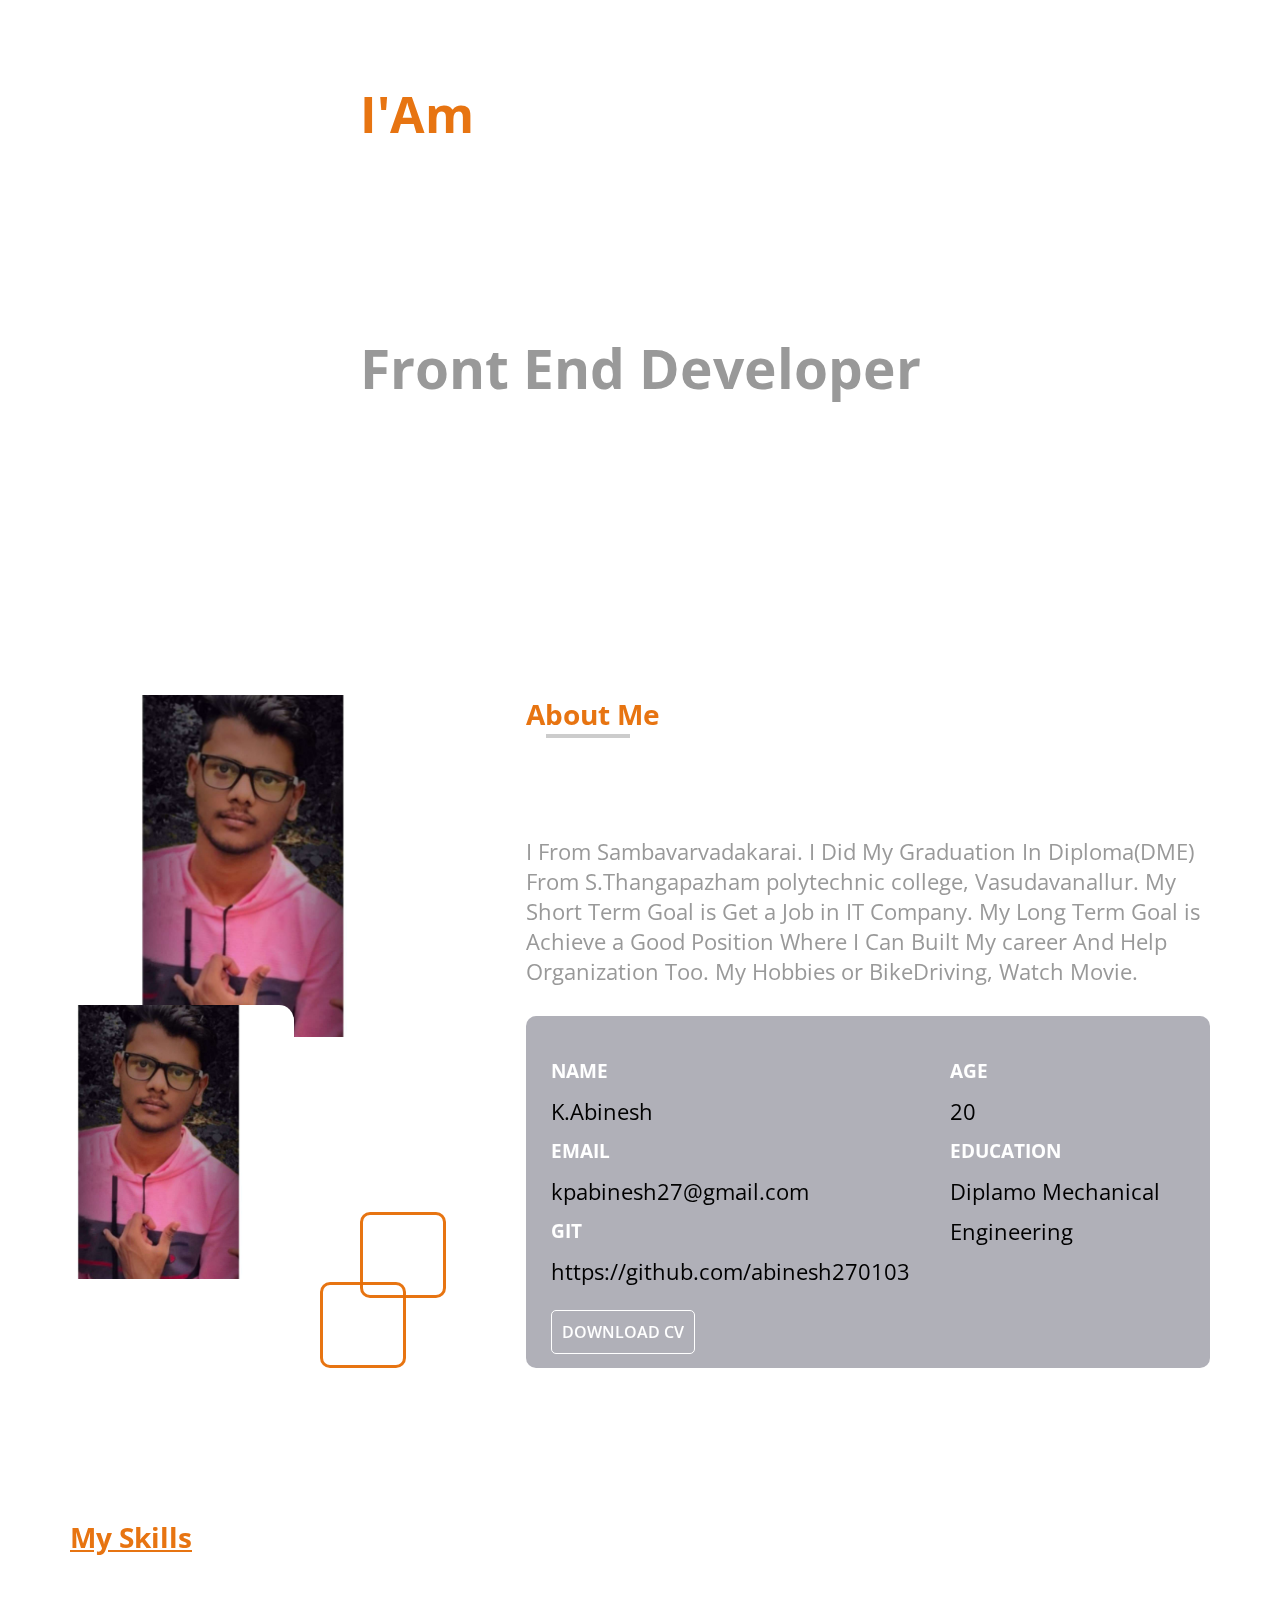
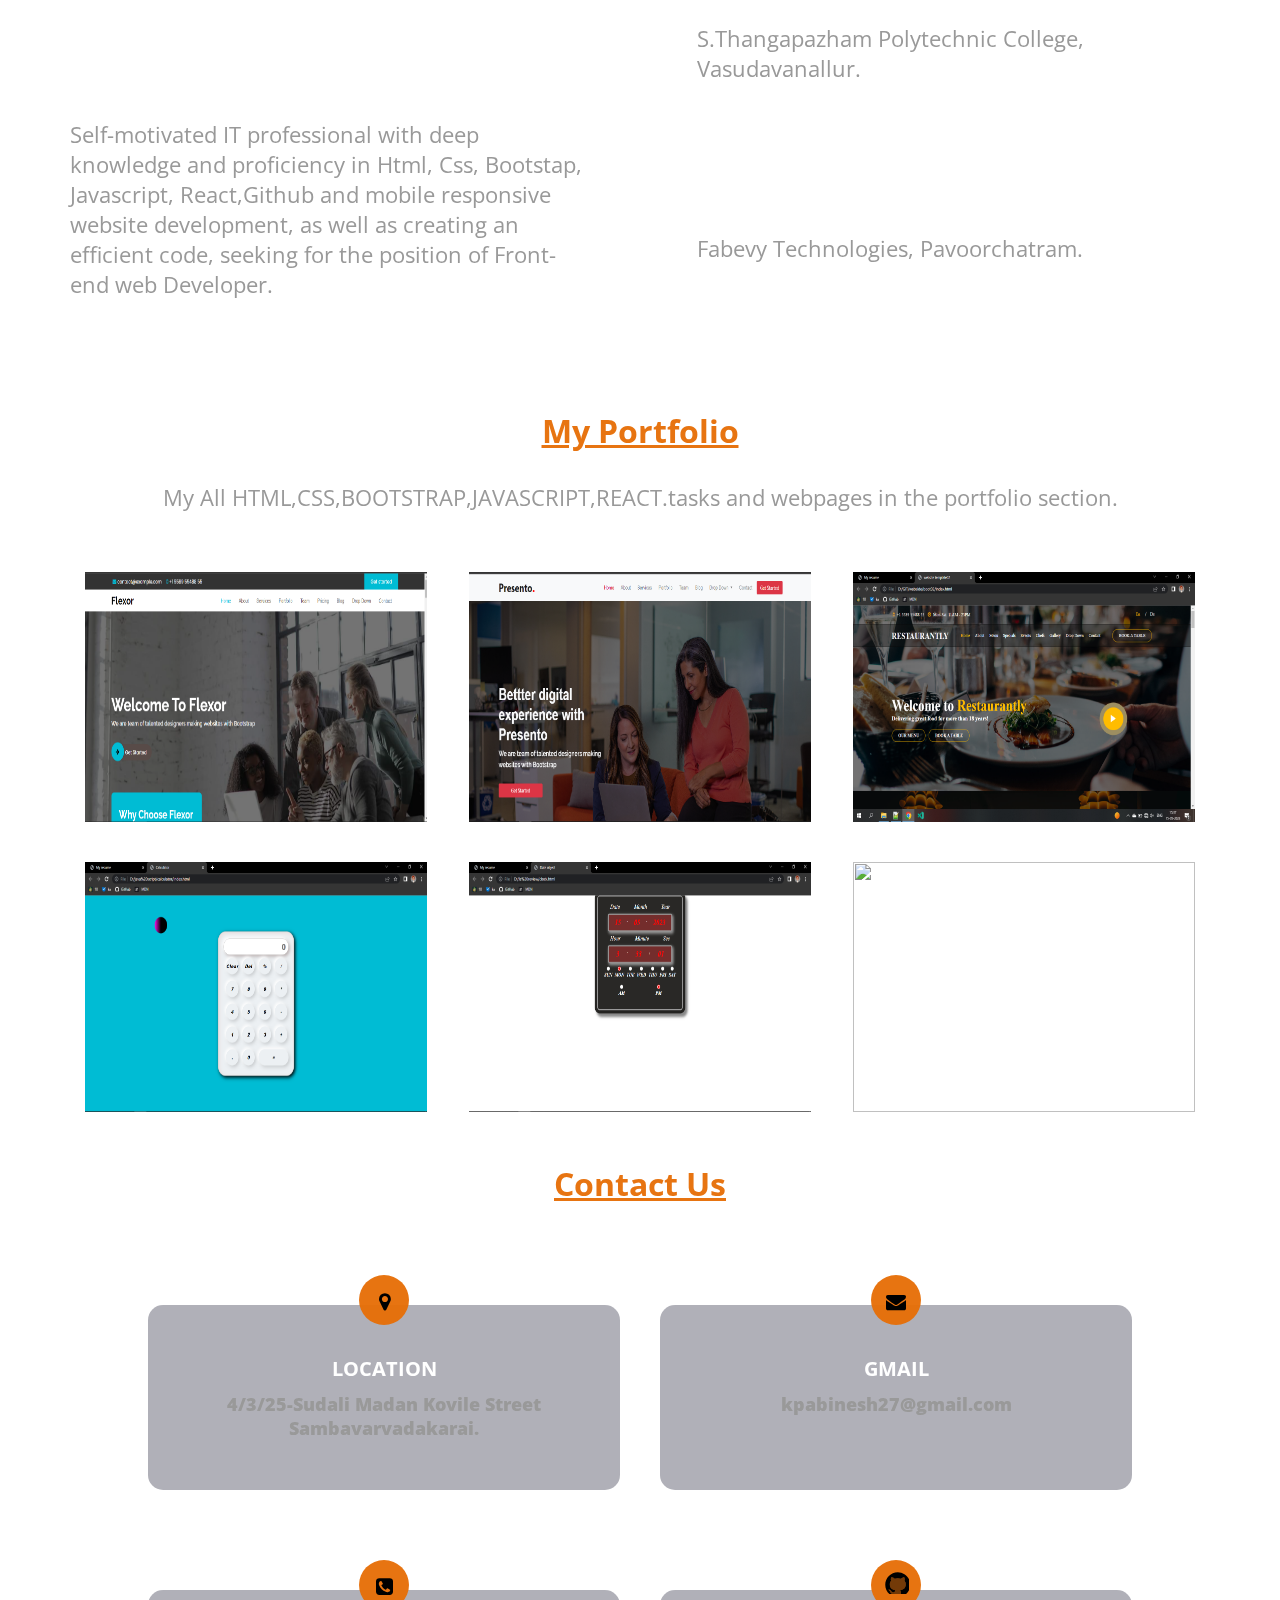
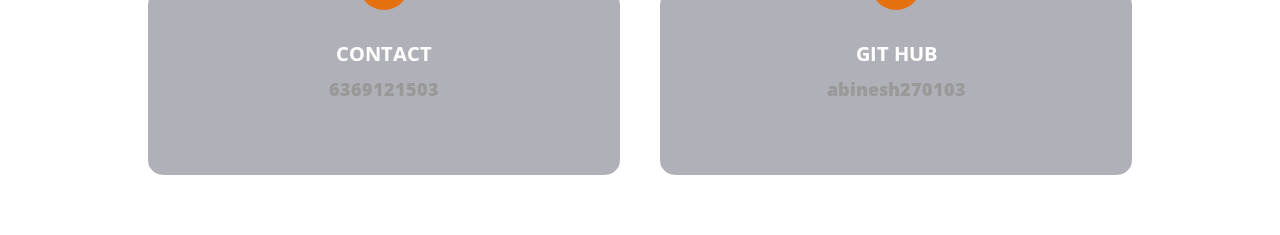
==== commit bd5278a1: "Update index.html" ====
--- a/index.html
+++ b/index.html
@@ -1,200 +1,212 @@
-<!DOCTYPE html>
-<html lang="en">
+<!DOCTYPE HTML>
+<html>
 <head>
-    <meta charset="UTF-8">
-    <meta http-equiv="X-UA-Compatible" content="IE=edge">
-    <meta name="viewport" content="width=device-width, initial-scale=1.0">
-    <title> My resume </title>
-    <link rel="preconnect" href="https://fonts.googleapis.com">
-	<link rel="preconnect" href="https://fonts.gstatic.com">
-	<link href="https://fonts.googleapis.com/css2?family=BhuTuka+Expanded+One&family=Courgette&family=Open+Sans:wght@500&family=Raleway:ital,wght@0,500;1,500&display=swap" rel="stylesheet">
-    <link rel="stylesheet" href="css/font-awesome.min.css">
-    <link rel="stylesheet" href="resume.css">    
+			<meta charset="UTF-8">
+			<meta http-equiv="X-UA-Compatible" content="IE=edge">
+			<meta name="viewport" content="width=device-width, initial-scale=1.0">
+			<title>My Resume</title>
+			<link rel="preconnect" href="https://fonts.googleapis.com">
+			<link rel="preconnect" href="https://fonts.gstatic.com">
+			<link href="https://fonts.googleapis.com/css2?family=BhuTuka+Expanded+One&family=Courgette&family=Open+Sans:wght@500&family=Raleway:ital,wght@0,500;1,500&display=swap" rel="stylesheet">
+			<link rel="stylesheet" href="css/font-awesome.min.css">
+			<link rel="stylesheet" href="resume.css">    
 </head>
 <body>
-  <section class="all-cover">
-  <video class="back-video" muted autoplay loop>
-    <source src="video.mp4">
-  </video>
-          <!--------------------- banner section -------------->
-     <section class="bannersection">    
-         <div class="container">
-                <div class="flexbanner">
-                    <div class="bannercontent">
-                     <h3 data-aos="zoom-in-down">I'Am </h3>
-                       <h1 data-aos="zoom-in-down"> Abinesh</h1>
-                        <h4 data-aos="zoom-in"><span class="multi"> Front End Developer </span> </h4>
-                        <div class="btn-flex">
-                            <a href="#" class="face"> <i class="fa fa-facebook" aria-hidden="true"></i> </a>
-                            <a href="#" class="watts">  <i class="fa fa-whatsapp" aria-hidden="true"></i></a>
-                            <a href="#" class="twit"> <i class="fa fa-twitter" aria-hidden="true"></i></a>
-                            <a href="#" class="insta"><i class="fa fa-instagram" aria-hidden="true"></i> </a>
-                        </div>
-                    </div>
-                   </div> 
-                 </div>
-     </section>
-         <!--------------------- service section -------------->
-          <section class="servicesection">
-              <div class="container">
-                <div class="flexservice">
-                    <div class="servicecontent">
-                <img src="images/IMG_23-03-07_100218307_1.jpg" class="img-1">
-                <img src="images/IMG_23-03-07_100218307_1.jpg" class="img-2">
-                    </div>
+
+<section class="all-cover">
+    <video class="back-video" muted autoplay loop>
+        <source src="video.mp4">
+    </video>
+	
+<!--------------------- banner-sec start ---------------->
+    <section class="bannersection">    
+        <div class="container">
+            <div class="flexbanner">
+                <div class="bannercontent">
+                    <h3>I'Am </h3>
+                    <h1> Abinesh</h1>
+                    <h4><span class="multi"> Front End Developer </span> </h4>
+                    <div class="btn-flex">
+                        <a href="#" class="face"> <i class="fa fa-facebook" aria-hidden="true"></i> </a>
+                        <a href="#" class="watts">  <i class="fa fa-whatsapp" aria-hidden="true"></i></a>
+                        <a href="#" class="twit"> <i class="fa fa-twitter" aria-hidden="true"></i></a>
+                        <a href="#" class="insta"><i class="fa fa-instagram" aria-hidden="true"></i> </a>
+                    </div>
+                </div>
+            </div> 
+        </div>
+    </section>
+<!--------------------- banner-sec end ----------------->
+	
+<!--------------------- service-sec start -------------->
+    <section class="servicesection">
+        <div class="container">
+            <div class="flexservice">
+                <div class="servicecontent">
+                    <img src="images/IMG_23-03-07_100218307_1.jpg" class="img-1">
+                    <img src="images/IMG_23-03-07_100218307_1.jpg" class="img-2">
+                </div>
                     <div class="servicecontent2">
                     <h2> About Me</h2>
                     <h1> My Name Abinesh</h1>
                     <p class="servicepara">I From Sambavarvadakarai. I Did My Graduation In Diploma(DME) From S.Thangapazham polytechnic college, Vasudavanallur. My Short Term Goal is Get a Job in IT Company. My Long Term Goal is Achieve a Good Position Where I Can Built My career And Help Organization Too. My Hobbies or BikeDriving, Watch Movie.</p>
-                   <div class="back-box">
-                         <div class="serviceone">
-                      <div>
+                        <div class="back-box">
+                        <div class="serviceone">
+                    <div>
                       <h3>NAME</h3>
                       <p>K.Abinesh</p>
                       <h3>EMAIL</h3>
                       <p>kpabinesh27@gmail.com</p>
                       <h3>GIT</h3>
-                      <p>https://github.com/kabinesh2713</p>
-                      </div>
-                      <div class="servicetwo">
+                      <p>https://github.com/abinesh270103</p>
+                    </div>
+                    <div class="servicetwo">
                         <h3>AGE</h3>
                         <p>20</p>
                         <h3>EDUCATION </h3>
                         <p>Diplamo Mechanical Engineering</p>
-                      </div>
-                    </div>
+                    </div>
+                        </div>
                     <div class="downbtn">
                     <a href="presentation 1.pptx" download> DOWNLOAD CV </a>
                     </div>
-                   </div>
-                    </div>
-                   </div> 
-               </div>
-     </section>  
-          <!--------------------- menu section -------------->
-       <section class="menusection">
-              <div class="container">
-                <div class="flexmenu">
-                    <div class="menucontent">
-                     <h3>My Skills</h3>
-                     <h1>I'm great in what I do and I'm loving it </h1>
-                     <p>Self-motivated IT professional with deep knowledge and proficiency in Html, Css, Bootstap, Javascript, React,Github and mobile responsive website development,
+                        </div>
+                    </div>
+            </div> 
+        </div>
+    </section>  
+<!--------------------- service-sec end ---------------->
+	
+<!--------------------- menu-sec start ----------------->
+    <section class="menusection">
+        <div class="container">
+            <div class="flexmenu">
+                <div class="menucontent">
+                    <h3>My Skills</h3>
+                    <h1>I'm great in what I do and I'm loving it </h1>
+                    <p>Self-motivated IT professional with deep knowledge and proficiency in Html, Css, Bootstap, Javascript, React,Github and mobile responsive website development,
                        as well as creating an efficient code, seeking for the position of Front-end web Developer.</p>
-                    </div>
-                    <div class="menucontent2">
-                      <h2> DIPLOMA  MECHANICAL ENGINEERING </h2>
-                        <h1>76%</h1>
-                        <p>S.Thangapazham Polytechnic College, Vasudavanallur. </p>
-                      <h2 class="menufront">FRONT END DEVELOPMENT IN TRAINEE</h2>
-                       <h1>Oct 2022 to Mar 2023</h1>
-                        <P>Fabevy Technologies, Pavoorchatram.</P>
-                       
-                    </div>
-                   </div> 
-                 </div>
+                </div>
+                <div class="menucontent2">
+                    <h2> DIPLOMA  MECHANICAL ENGINEERING </h2>
+                    <h1>76%</h1>
+                    <p>S.Thangapazham Polytechnic College, Vasudavanallur. </p>
+                    <h2 class="menufront">FRONT END DEVELOPMENT IN TRAINEE</h2>
+                    <h1>Oct 2022 to Mar 2023</h1>
+                    <P>Fabevy Technologies, Pavoorchatram.</P>                       
+                </div>
+            </div> 
+        </div>
      </section> 
-           <!--------------------- portfolio section -------------->
-       <section class="portfoliosection">
-              <div class="container">
-                <div class="sec-title">
-                   <h1>My Portfolio </h1>
-                     <p>My All HTML,CSS,BOOTSTRAP,JAVASCRIPT,REACT.tasks and webpages in the portfolio section.</p>
-                </div>
-                <div class="flexspecial">
-                    <div class="specialcontent">
-                      <a href="file:///D:/git%20project/webpage-task/bootstap.html" target="blank"> 
-					  <img src="images/Screenshot 01.png"></a>
-                    </div>
-                     <div class="specialcontent">
-                     <a href="file:///D:/git%20project/presento-layout/index.html" target="blank"> 
-					 <img src="images/Screenshot 02.png"></a>
-                    </div>
-                     <div class="specialcontent">
-                     <a href="file:///D:/fabevy/FED%2005/javascript/swiggy%20cards/swiggy%20cards.html" target="blank"> 
-					 <img src="images/Screenshot (8).png"></a>
-                    </div>
-                    <div class="specialcontent">
-                      <a href="file:///D:/fabevy/FED%2005/javascript/bulid%20calculator.html" target="blank">
-					  <img src="images/Screenshot (6).png"></a>
-                    </div>
-                     <div class="specialcontent">
-                      <a href="file:///D:/fabevy/FED%2005/javascript/sign%20up.html" target="blank">
-					  <img src="images/Screenshot (7).png"></a>
-                    </div>
-                     <div class="specialcontent">
-                     <a href="file:///D:/git%20project%20JS/General%20task/facebook-login/facebook%20login.html" target="blank"> 
-					 <img src="images/Screenshot (188).png"></a>
-                    </div>
-                   </div> 
-                 </div>
-     </section> 
-     
-      <!-- contact-sec start -->
-<section class="contact" id="contact">
-    <div class="sec-title">
-         <h1> Contact Us</h1>
-     </div>
-<div id="contact-sec">
-<div class="servicesect">
-<div class="col-lg-6">
-<div class="servicecard">
-<div class="serviceitem">
-<div class="service-icons">
-  <i class="fa fa-map-marker" aria-hidden="true"></i>
-</div>
-<h3><a href="https://maps.app.goo.gl/SWtYjBqSEedSJgzQ9">LOCATION</a></h3>
-<p>4/3/25-Sudali Madan Kovile Street Sambavarvadakarai.</p>
-</div>
-</div>
-</div>
-<div class="col-lg-6">
-<div class="servicecard">
-<div class="serviceitem">
- <div class="service-icons">
-  <i class="fa fa-envelope" aria-hidden="true"></i>
-</div>
- <h3><a href="#">GMAIL</a></h3>
- <p class="para">kpabinesh27@gmail.com</p>
-</div>
-</div>
-</div>
-<div class="col-lg-6">
-<div class="servicecard">
-<div class="serviceitem">
-   <div class="service-icons">
-	<i class="fa fa-phone-square" aria-hidden="true"></i>
-</div>
- <h3><a href="#">CONTACT</a></h3>
- <p class="para">6369121503</p>
-</div>
-</div>
-</div>
-<div class="col-lg-6">
-<div class="servicecard">
-<div class="serviceitem">
-<div class="service-icons">
- <!-- <i class="fa fa-github" aria-hidden="true"></i> -->
- <svg xmlns="http://www.w3.org/2000/svg" width="25" height="25" viewBox="1 0 20 19"><path fill="currentColor" d="M8.854 21.57a9.91 9.91 0 0 0 6.29.001a.493.493 0 0 1-.644-.475c0-.338.013-1.413.013-2.75a2.368 2.368 0 0 0-.675-1.85c2.225-.25 4.562-1.1 4.562-4.938a3.87 3.87 0 0 0-1.025-2.687a3.594 3.594 0 0 0-.1-2.65s-.838-.275-2.75 1.025a9.427 9.427 0 0 0-5 0C7.612 5.958 6.775 6.22 6.775 6.22a3.593 3.593 0 0 0-.1 2.65a3.892 3.892 0 0 0-1.025 2.687c0 3.825 2.325 4.688 4.55 4.938a2.106 2.106 0 0 0-.638 1.337a2.137 2.137 0 0 1-2.91-.82l-.002-.005a2.001 2.001 0 0 0-1.538-1.025c-.837.013-.337.475.013.663c.451.38.803.865 1.025 1.412c.2.563.85 1.638 3.362 1.175c0 .838.013 1.625.013 1.863c0 .259-.185.551-.67.475z" opacity=".5"/><path fill="currentColor" d="M12 2.083c-5.523 0-10 4.477-10 10c0 4.423 2.875 8.169 6.855 9.488c.485.075.67-.216.67-.475c0-.238-.012-1.025-.012-1.863c-2.513.463-3.163-.612-3.363-1.175a3.637 3.637 0 0 0-1.025-1.412c-.35-.188-.85-.65-.013-.663a2 2 0 0 1 1.538 1.025l.003.006a2.137 2.137 0 0 0 2.91.82c.043-.51.27-.984.637-1.338c-2.225-.25-4.55-1.113-4.55-4.938a3.892 3.892 0 0 1 1.025-2.687a3.594 3.594 0 0 1 .1-2.65s.837-.263 2.75 1.025a9.427 9.427 0 0 1 5 0c1.912-1.3 2.75-1.025 2.75-1.025c.37.838.406 1.786.1 2.65a3.87 3.87 0 0 1 1.025 2.687c0 3.838-2.338 4.688-4.562 4.938c.482.49.729 1.164.675 1.85c0 1.337-.013 2.412-.013 2.75a.493.493 0 0 0 .643.476C19.124 20.253 22 16.507 22 12.083c0-5.523-4.477-10-10-10z"/></svg>
-</div>
- <h3><a href="https://github.com/abinesh270103">GIT HUB</a></h3>
- <p class="para">kpabinesh2713</p>
-</div>
-</div>
-</div>
-</div>
-</div>
+<!--------------------- menu-sec end --------------------->
+	 
+<!--------------------- portfolio-sec start -------------->
+    <section class="portfoliosection">
+        <div class="container">
+            <div class="sec-title">
+                <h1>My Portfolio </h1>
+                <p>My All HTML,CSS,BOOTSTRAP,JAVASCRIPT,REACT.tasks and webpages in the portfolio section.</p>
+            </div>
+            <div class="flexspecial">
+                <div class="specialcontent">
+                    <a href="http://abinesh270103.github.io/task09" target="blank"> 
+					<img src="images/Screenshot 01.png"></a>
+                </div>
+                <div class="specialcontent">
+                    <a href="http://abinesh270103.github.io/boot01" target="blank"> 
+			        <img src="images/Screenshot 02.png"></a>
+                </div>
+                <div class="specialcontent">
+                    <a href="file:///D:/fabevy/FED%2005/javascript/swiggy%20cards/swiggy%20cards.html" target="blank"> 
+		    		<img src="images/Screenshot (8).png"></a>
+                </div>
+                <div class="specialcontent">
+                    <a href="file:///D:/fabevy/FED%2005/javascript/bulid%20calculator.html" target="blank">
+				    <img src="images/Screenshot (6).png"></a>
+                </div>
+                <div class="specialcontent">
+                    <a href="https://kabinesh2713.github.io/clock01/" target="blank">
+		      		<img src="images/Screenshot (7).png"></a>
+                </div>
+                <div class="specialcontent">
+                    <a href="file:///D:/git%20project%20JS/General%20task/facebook-login/facebook%20login.html" target="blank"> 
+					<img src="images/Screenshot (188).png"></a>
+                </div>
+            </div> 
+        </div>
+    </section>      
+<!--------------------- portfolio-sec end -------------------->	
+	
+<!------------------contact-sec start ------------------------>
+    <section class="contact" id="contact">
+        <div class="sec-title">
+            <h1> Contact Us</h1>
+        </div>
+        <div id="contact-sec">
+            <div class="servicesect">
+                <div class="col-lg-6">
+                    <div class="servicecard">
+						<div class="serviceitem">
+							<div class="service-icons">
+								<i class="fa fa-map-marker" aria-hidden="true"></i>
+							</div>
+								<h3><a href="https://maps.app.goo.gl/SWtYjBqSEedSJgzQ9">LOCATION</a></h3>
+								<p>4/3/25-Sudali Madan Kovile Street Sambavarvadakarai.</p>
+						</div>
+					</div>
+				</div>
+		<div class="col-lg-6">
+			<div class="servicecard">
+				<div class="serviceitem">
+					<div class="service-icons">
+						<i class="fa fa-envelope" aria-hidden="true"></i>
+					</div>
+						<h3><a href="#">GMAIL</a></h3>
+						<p class="para">kpabinesh27@gmail.com</p>
+				</div>
+			</div>
+	    </div>
+		<div class="col-lg-6">
+			<div class="servicecard">
+				<div class="serviceitem">
+					<div class="service-icons">
+						<i class="fa fa-phone-square" aria-hidden="true"></i>
+					</div>
+						<h3><a href="#">CONTACT</a></h3>
+						<p class="para">6369121503</p>
+				</div>
+			</div>
+		</div>
+		<div class="col-lg-6">
+			<div class="servicecard">
+				<div class="serviceitem">
+					<div class="service-icons">
+					<!-- <i class="fa fa-github" aria-hidden="true"></i> -->
+						<svg xmlns="http://www.w3.org/2000/svg" width="25" height="25" viewBox="1 0 20 19"><path fill="currentColor" d="M8.854 21.57a9.91 9.91 0 0 0 6.29.001a.493.493 0 0 1-.644-.475c0-.338.013-1.413.013-2.75a2.368 2.368 0 0 0-.675-1.85c2.225-.25 4.562-1.1 4.562-4.938a3.87 3.87 0 0 0-1.025-2.687a3.594 3.594 0 0 0-.1-2.65s-.838-.275-2.75 1.025a9.427 9.427 0 0 0-5 0C7.612 5.958 6.775 6.22 6.775 6.22a3.593 3.593 0 0 0-.1 2.65a3.892 3.892 0 0 0-1.025 2.687c0 3.825 2.325 4.688 4.55 4.938a2.106 2.106 0 0 0-.638 1.337a2.137 2.137 0 0 1-2.91-.82l-.002-.005a2.001 2.001 0 0 0-1.538-1.025c-.837.013-.337.475.013.663c.451.38.803.865 1.025 1.412c.2.563.85 1.638 3.362 1.175c0 .838.013 1.625.013 1.863c0 .259-.185.551-.67.475z" opacity=".5"/><path fill="currentColor" d="M12 2.083c-5.523 0-10 4.477-10 10c0 4.423 2.875 8.169 6.855 9.488c.485.075.67-.216.67-.475c0-.238-.012-1.025-.012-1.863c-2.513.463-3.163-.612-3.363-1.175a3.637 3.637 0 0 0-1.025-1.412c-.35-.188-.85-.65-.013-.663a2 2 0 0 1 1.538 1.025l.003.006a2.137 2.137 0 0 0 2.91.82c.043-.51.27-.984.637-1.338c-2.225-.25-4.55-1.113-4.55-4.938a3.892 3.892 0 0 1 1.025-2.687a3.594 3.594 0 0 1 .1-2.65s.837-.263 2.75 1.025a9.427 9.427 0 0 1 5 0c1.912-1.3 2.75-1.025 2.75-1.025c.37.838.406 1.786.1 2.65a3.87 3.87 0 0 1 1.025 2.687c0 3.838-2.338 4.688-4.562 4.938c.482.49.729 1.164.675 1.85c0 1.337-.013 2.412-.013 2.75a.493.493 0 0 0 .643.476C19.124 20.253 22 16.507 22 12.083c0-5.523-4.477-10-10-10z"/></svg>
+					</div>
+						<h3><a href="https://github.com/abinesh270103">GIT HUB</a></h3>
+						<p class="para">abinesh270103</p>
+				</div>
+			</div>
+		</div>
+			</div>
+		</div>
+	</section>	
+<!------------------contact-sec end -------------------------->	 
+ 
 </section>
-<!-- contact-sec end -->	  
-  </section>
-	<script src="https://cdn.jsdelivr.net/npm/typed.js@2.0.12"></script>
-<script>
-var typingEffect=new Typed(".multi",{
-strings :["Front-end Developer","Web Design"],
-loop:true,
-typeSpeed:100,
-backSpeed:250,
-backDelay:1000,
-})
-</script>
+
+		<script src="https://cdn.jsdelivr.net/npm/typed.js@2.0.12"></script>
+	<script>
+		var typingEffect=new Typed(".multi",{
+		strings :["Front-end Developer","Web Design"],
+		loop:true,
+		typeSpeed:100,
+		backSpeed:250,
+		backDelay:1000,
+		})
+	</script>
+	
+	
 </body>
 </html>
--- a/resume.css
+++ b/resume.css
@@ -6,13 +6,12 @@
 	}
 	/*====common style start====*/
 	.all-cover{
-	background:linear-gradient(#00000077,#00000076);
 	background-position: center;
 	background-size: cover;
 	background-repeat: no-repeat;
 	}
 	.container{
-	width:1140px;
+	width:1170px;
 	margin:0 auto;
 	padding:0 15px;
 	}
@@ -22,6 +21,7 @@
 	text-align: center;
 	}
 	.sec-title h1{
+	text-decoration:underline;
 	color:#e66e07f5;
 	font-size: 32px;
 	}
@@ -188,7 +188,6 @@
 	display: flex;
 	margin-top: 10px;
 	line-height: 40px;
-
 	}
 	.serviceone p{
 	color:#000;
@@ -210,14 +209,12 @@
 	color:#fff;
 	border-radius: 5px;
 	border:solid 1px;
-
 	}
 	.downbtn a:hover{
 	background:#e66e07f5;
 	border:none;
 	cursor:pointer;
 	}
-
 	/*============= menu start============*/
 	.menusection{	
 	padding:80px 0;
@@ -226,7 +223,6 @@
 	display:flex;
 	justify-content:space-between;
 	}
-
 	.menucontent{
 	width:45%;
 	}
@@ -235,6 +231,7 @@
 	}
 	.menucontent h3{
 	color:#e66e07f5;
+	text-decoration:underline;
 	font-size: 28px;
 	}
 	.menucontent h1{
@@ -387,54 +384,6 @@
 
 
 
-
-
-
-
-
-
-
-
-
-
-
-
-
-
-
-
-
-
-
-
-
-
-
-
-
-
-
-
-
-
-
-
-
-
-
-
-
-
-
-
-
-
-
-
-
-
-
-
     
 
 	@media (max-width:768px){
@@ -443,7 +392,7 @@
 	}
 	.container{
 	width:100%;
-	margin:0 10px !important
+	margin:0 10px !important;
 	}
 	.sec-title h1{
 	font-size: 40px !important;
@@ -483,7 +432,28 @@
 	/* service start */
 	.flexservice{
 	display:flex;
+	position:relative;
 	flex-wrap: wrap !important;
+	}
+	.flexservice::before{
+	position:absolute;
+	content:"";
+	width:80px;
+	top:820px;
+	left:300px;
+	border:3px solid #e66e07f5;
+	border-radius:10px;
+	height:80px;
+	}
+	.flexservice::after{
+	position:absolute;
+	content:"";
+	width:80px;
+	top:880px;
+	left:350px;
+	border:3px solid #e66e07f5;
+	border-radius:10px;
+	height:80px;
 	}
 	.serviceone{
 	display: flex;
@@ -504,39 +474,44 @@
 	.servicecontent .img-2 {
 	width:40% !important;
 	position: absolute;
-	top:560px !important;
-	left:350px !important;
+	top:450px !important;
+	right:350px !important;
 	bottom: 0px;
 	border-radius: 10px;
 	}
 	.servicecontent2{
 	width:100% !important;
 	margin-top: 400px;
+	position:relative;
+	}
+	.servicecontent2 h2::after{
+	position:absolute;
+	content:"";
+	width:100px;
+	top:115px;
+	left:70px;
+	border:2px solid #ccc;
 	}
 	.servicecontent2 h2{
-	font-size:45px !important;
+	font-size:50px !important;
 	margin-top: 50px !important;
 	}
 	.servicecontent2 h1{
-	font-size:74px !important;
+	font-size:60px !important;
 	margin-top: 30px !important;
 	}
 	.servicepara{
 	font-size:40px !important;
-	line-height: 50px !important;
-	margin-top: 30px !important;
-	}
-
+	line-height:50px !important;
+	margin-top:10px !important;
+	}
 	.servicetwo{
-	justify-content: end !important;
-
+	justify-content:end !important;
 	}
 	.downbtn{
 	margin-top: 30px !important;
 	}
-
-
-	/*  menu sec */
+	 /* menu sec */
 	.flexmenu{
 	display:flex;
 	flex-wrap: wrap !important;
@@ -669,5 +644,4 @@
 	margin-top: 50px !important;
 	font-size: 35px !important;
 	}
-
-	}
+	}
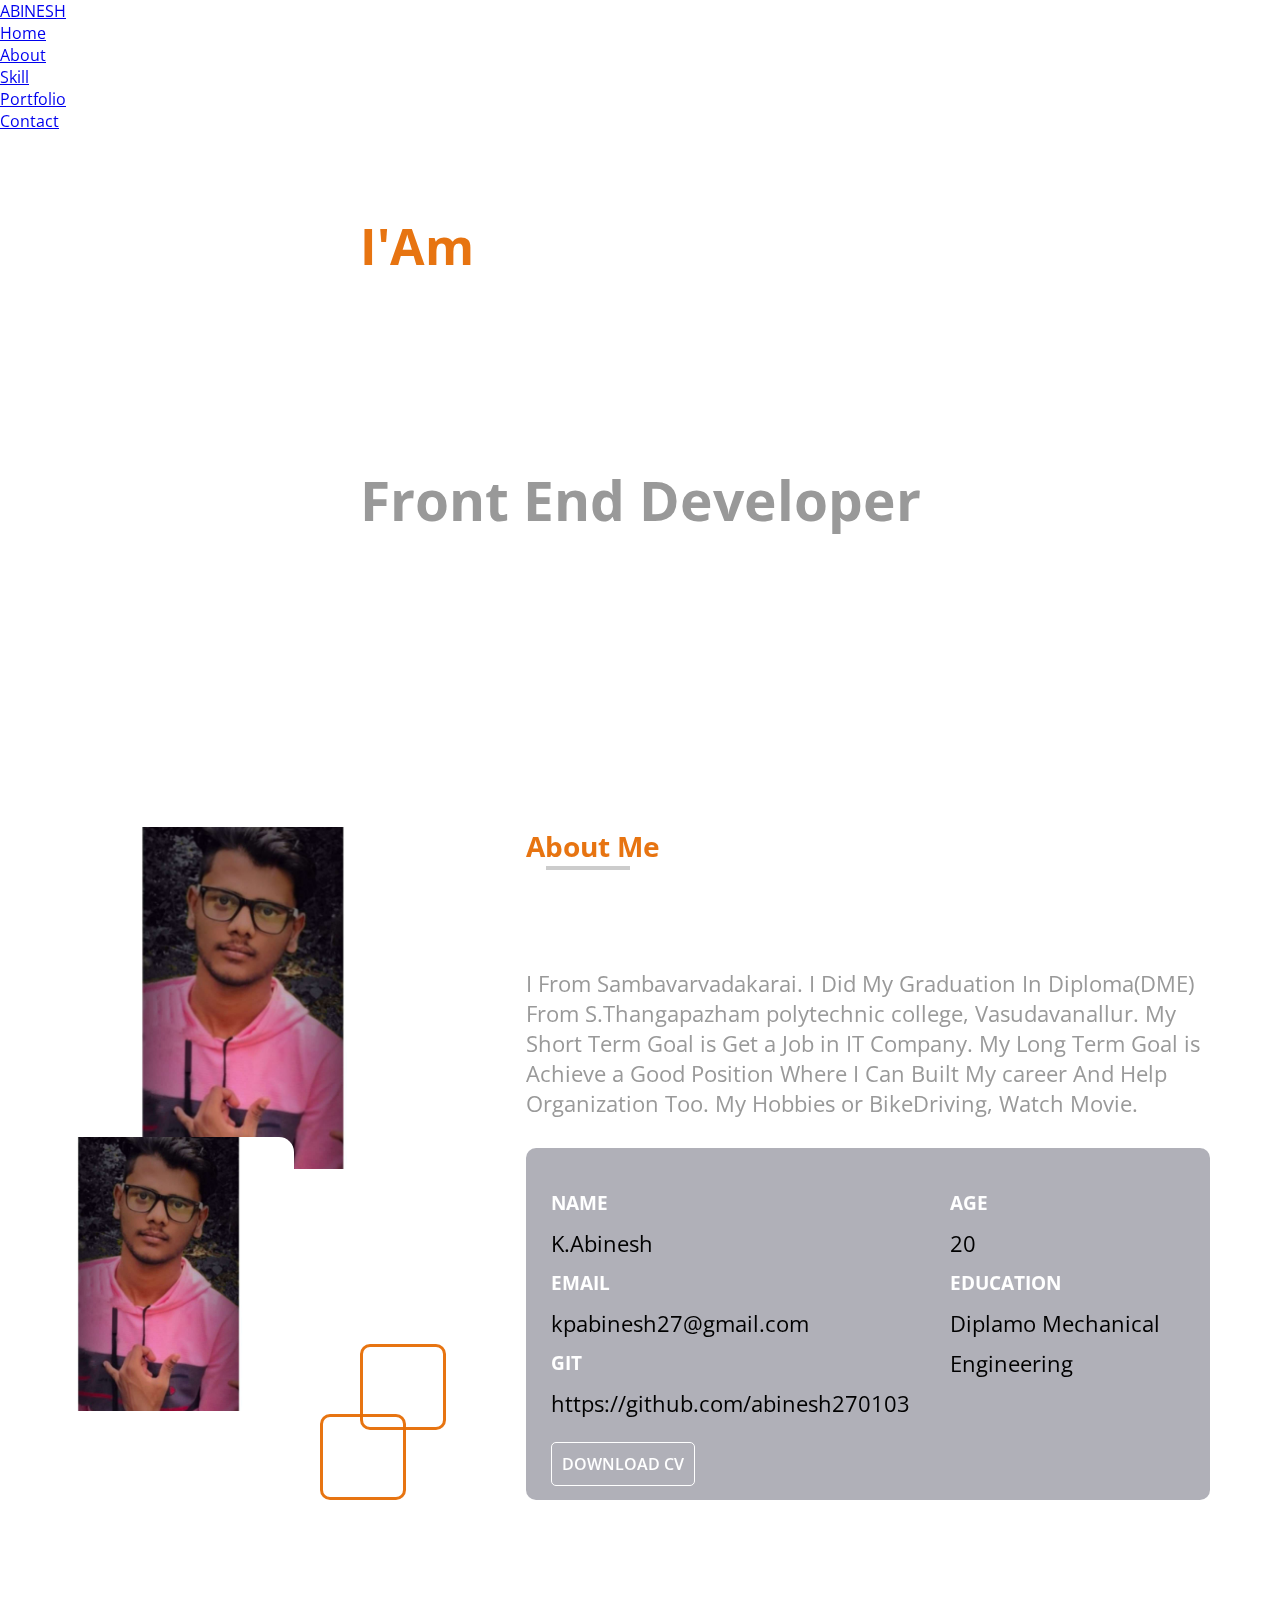
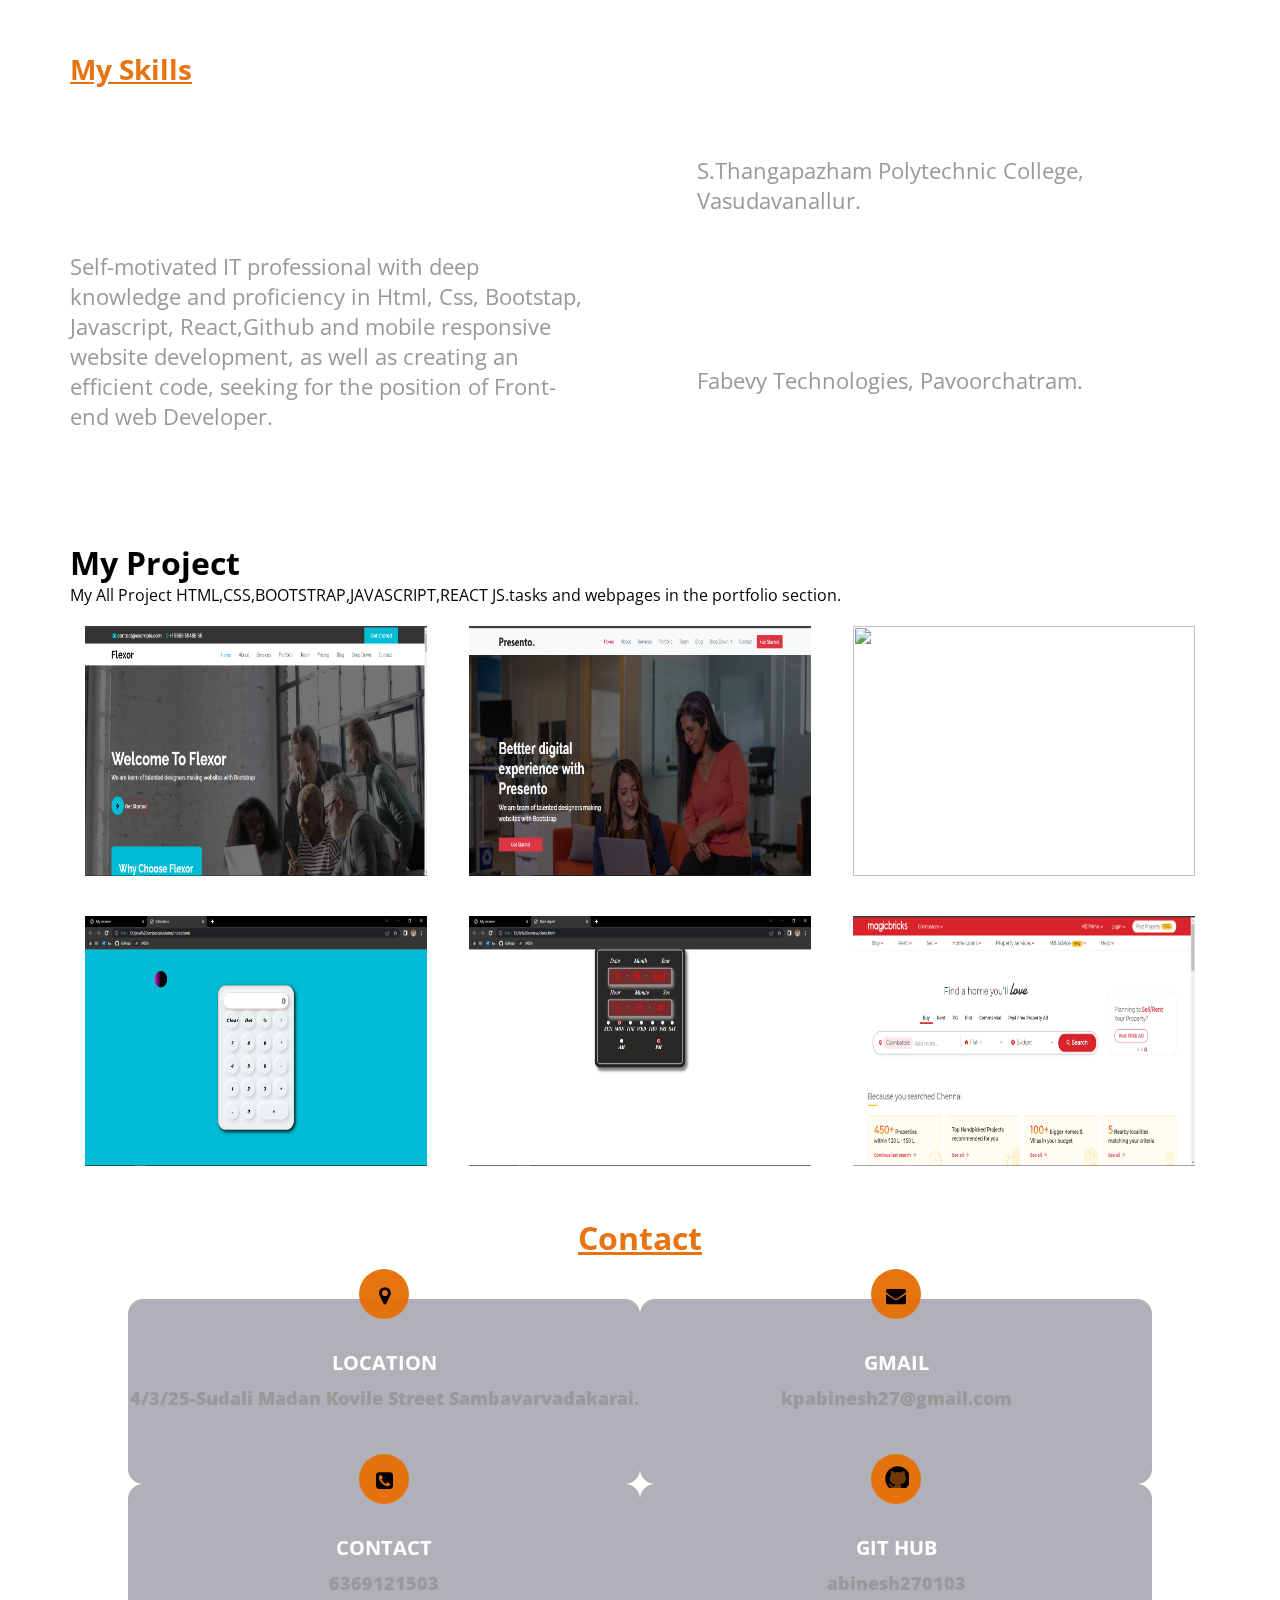
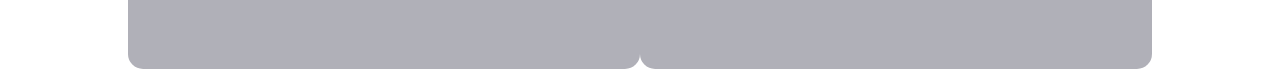
==== commit 6cbb5fa8: "Update index.html" ====
--- a/index.html
+++ b/index.html
@@ -17,9 +17,29 @@
     <video class="back-video" muted autoplay loop>
         <source src="video.mp4">
     </video>
-	
+<div class="nav-section">
+			<header class="header">
+				<div class="nav-container">
+					<nav class="navbar">
+					<a href="#" class="nav-branding">ABI<span>NESH</span></a>
+				<ul class="nav-menu">
+						<li class="nav-item" id="active"> <a href="#home"class="nav-link">Home</a></li>
+						<li class="nav-item"> <a href="#about"class="nav-link">About</a></li>
+						<li class="nav-item"> <a href="#skill" class="nav-link">Skill</a></li>
+						<li class="nav-item"> <a href="#portfolio" class="nav-link">Portfolio</a></li>
+						<li class="nav-item"> <a href="#contact" class="nav-link">Contact</a></li>
+					</ul>
+					<div class="hamburger">
+						<span class="bar"></span>
+						<span class="bar"></span>
+						<span class="bar"></span>
+					</div>
+				</nav>
+			</header>
+            </div>
+</div>			
 <!--------------------- banner-sec start ---------------->
-    <section class="bannersection">    
+    <section id="home" class="bannersection">    
         <div class="container">
             <div class="flexbanner">
                 <div class="bannercontent">
@@ -39,7 +59,7 @@
 <!--------------------- banner-sec end ----------------->
 	
 <!--------------------- service-sec start -------------->
-    <section class="servicesection">
+    <section id="about" class="servicesection">
         <div class="container">
             <div class="flexservice">
                 <div class="servicecontent">
@@ -68,7 +88,7 @@
                     </div>
                         </div>
                     <div class="downbtn">
-                    <a href="presentation 1.pptx" download> DOWNLOAD CV </a>
+                    	<a href="ABINESH.pdf" downloaded> DOWNLOAD CV </a>
                     </div>
                         </div>
                     </div>
@@ -78,7 +98,7 @@
 <!--------------------- service-sec end ---------------->
 	
 <!--------------------- menu-sec start ----------------->
-    <section class="menusection">
+    <section id="skill" class="menusection">
         <div class="container">
             <div class="flexmenu">
                 <div class="menucontent">
@@ -101,51 +121,41 @@
 <!--------------------- menu-sec end --------------------->
 	 
 <!--------------------- portfolio-sec start -------------->
-    <section class="portfoliosection">
-        <div class="container">
-            <div class="sec-title">
-                <h1>My Portfolio </h1>
-                <p>My All HTML,CSS,BOOTSTRAP,JAVASCRIPT,REACT.tasks and webpages in the portfolio section.</p>
-            </div>
-            <div class="flexspecial">
-                <div class="specialcontent">
-                    <a href="http://abinesh270103.github.io/task09" target="blank"> 
-					<img src="images/Screenshot 01.png"></a>
-                </div>
-                <div class="specialcontent">
-                    <a href="http://abinesh270103.github.io/boot01" target="blank"> 
-			        <img src="images/Screenshot 02.png"></a>
-                </div>
-                <div class="specialcontent">
-                    <a href="file:///D:/fabevy/FED%2005/javascript/swiggy%20cards/swiggy%20cards.html" target="blank"> 
-		    		<img src="images/Screenshot (8).png"></a>
-                </div>
-                <div class="specialcontent">
-                    <a href="file:///D:/fabevy/FED%2005/javascript/bulid%20calculator.html" target="blank">
-				    <img src="images/Screenshot (6).png"></a>
-                </div>
-                <div class="specialcontent">
-                    <a href="https://kabinesh2713.github.io/clock01/" target="blank">
-		      		<img src="images/Screenshot (7).png"></a>
-                </div>
-                <div class="specialcontent">
-                    <a href="file:///D:/git%20project%20JS/General%20task/facebook-login/facebook%20login.html" target="blank"> 
-					<img src="images/Screenshot (188).png"></a>
-                </div>
-            </div> 
-        </div>
-    </section>      
+<section class="portfoliosection" id="portfolio">
+    <div class="container">
+		<h1 class="title">My<span> Project</span></h1>
+            <p class="gin">My All Project HTML,CSS,BOOTSTRAP,JAVASCRIPT,REACT JS.tasks and webpages in the portfolio section.</p>
+		<div class="flexspecial">
+			<div class="specialcontent">
+			<a href="https://kabinesh2713.github.io/Flexor-Webside/"><img src="images/Screenshot 01.png"></a>
+			</div>
+			<div class="specialcontent">
+			<a href="https://kabinesh2713.github.io/Presento-Webside/"> <img src="images/Screenshot 02.png"></a>
+			</div>
+			<div class="specialcontent">
+			<a href="https://kabinesh2713.github.io/swiggywebside/"> <img src="images/Screenshot (11).png"></a>
+			</div>
+			<div class="specialcontent">
+			<a href="https://kabinesh2713.github.io/calculator01/"> <img src="images/Screenshot (6).png"></a>
+			</div>
+			<div class="specialcontent">
+			<a href="https://kabinesh2713.github.io/clock01/"><img src="images/Screenshot (7).png"></a>
+			</div>
+			<div class="specialcontent">
+			<a href="file:///D:/git%20project%20JS/General%20task/facebook-login/facebook%20login.html"><img src="images/Screenshot (10).png"></a>
+			</div>
+	    </div> 
+    </div>
+</section>
 <!--------------------- portfolio-sec end -------------------->	
 	
 <!------------------contact-sec start ------------------------>
     <section class="contact" id="contact">
         <div class="sec-title">
-            <h1> Contact Us</h1>
-        </div>
-        <div id="contact-sec">
+            <h1 class="tcat"> Contact</h1>
+        </div>
             <div class="servicesect">
                 <div class="col-lg-6">
-                    <div class="servicecard">
 						<div class="serviceitem">
 							<div class="service-icons">
 								<i class="fa fa-map-marker" aria-hidden="true"></i>
@@ -153,10 +163,8 @@
 								<h3><a href="https://maps.app.goo.gl/SWtYjBqSEedSJgzQ9">LOCATION</a></h3>
 								<p>4/3/25-Sudali Madan Kovile Street Sambavarvadakarai.</p>
 						</div>
-					</div>
 				</div>
 		<div class="col-lg-6">
-			<div class="servicecard">
 				<div class="serviceitem">
 					<div class="service-icons">
 						<i class="fa fa-envelope" aria-hidden="true"></i>
@@ -164,10 +172,8 @@
 						<h3><a href="#">GMAIL</a></h3>
 						<p class="para">kpabinesh27@gmail.com</p>
 				</div>
-			</div>
 	    </div>
 		<div class="col-lg-6">
-			<div class="servicecard">
 				<div class="serviceitem">
 					<div class="service-icons">
 						<i class="fa fa-phone-square" aria-hidden="true"></i>
@@ -175,10 +181,8 @@
 						<h3><a href="#">CONTACT</a></h3>
 						<p class="para">6369121503</p>
 				</div>
-			</div>
 		</div>
 		<div class="col-lg-6">
-			<div class="servicecard">
 				<div class="serviceitem">
 					<div class="service-icons">
 					<!-- <i class="fa fa-github" aria-hidden="true"></i> -->
@@ -187,26 +191,38 @@
 						<h3><a href="https://github.com/abinesh270103">GIT HUB</a></h3>
 						<p class="para">abinesh270103</p>
 				</div>
-			</div>
 		</div>
 			</div>
-		</div>
 	</section>	
 <!------------------contact-sec end -------------------------->	 
- 
 </section>
 
-		<script src="https://cdn.jsdelivr.net/npm/typed.js@2.0.12"></script>
-	<script>
-		var typingEffect=new Typed(".multi",{
-		strings :["Front-end Developer","Web Design"],
-		loop:true,
-		typeSpeed:100,
-		backSpeed:250,
-		backDelay:1000,
-		})
-	</script>
-	
+		<!-- <script src="https://cdn.jsdelivr.net/npm/typed.js@2.0.12"></script> -->
+	<!-- <script> -->
+		<!-- var typingEffect=new Typed(".multi",{ -->
+		<!-- strings :["Front-end Developer","Web Design"], -->
+		<!-- loop:true, -->
+		<!-- typeSpeed:100, -->
+		<!-- backSpeed:250, -->
+		<!-- backDelay:1000, -->
+		<!-- }) -->
+	<!-- </script> -->
+	 
+<script>
+const hamburger = document.querySelector(".hamburger");
+				const navMenu = document.querySelector(".nav-menu");
+		
+				hamburger.addEventListener("click", () => {
+					hamburger.classList.toggle("active");
+					navMenu.classList.toggle("active");
+				})
+		
+				document.querySelectorAll(".nav-link").forEach(n => n.addEventListener("click" , () => {
+					hamburger.classList.remove("active");
+					navMenu.classList.remove("active");
+				}))
+
+</script>
 	
 </body>
 </html>
--- a/resume.css
+++ b/resume.css
@@ -4,7 +4,7 @@
 	box-sizing:border-box;
 	font-family: "Open Sans", sans-serif;
 	}
-	/*====common style start====*/
+	/*================ common style start ===================*/
 	.all-cover{
 	background-position: center;
 	background-size: cover;
@@ -30,9 +30,8 @@
 	margin-top: 30px;
 	font-size: 22px;
 	}
-	/*=============common style end =============*/
-
-	/*===================== banner start=================*/
+	/*================= common style end =====================*/
+	/*================= banner start =========================*/
 	.back-video{
 	height:100%;
 	width:100%;
@@ -262,7 +261,6 @@
 	.menufront{
 	margin-top: 45px;
 	}
-
 	/*===============special start =============*/
 	.portfoliosection{	
 	padding:30px 0;
@@ -282,12 +280,11 @@
 	height:250px;
 	transition: all  ease 0.5s;
 	}
-	.specialcontent:hover img{
+	.specialcontent:hover {
 	transform:scale(1.2);
 	transition: all  ease 0.5s;
 	}
-
-	/*=========contact section start=======*/
+	/*=========contact start=======*/
 	#contact-sec{
 	padding:10px 0;
 	}
@@ -644,4 +641,5 @@
 	margin-top: 50px !important;
 	font-size: 35px !important;
 	}
-	}
+
+	}
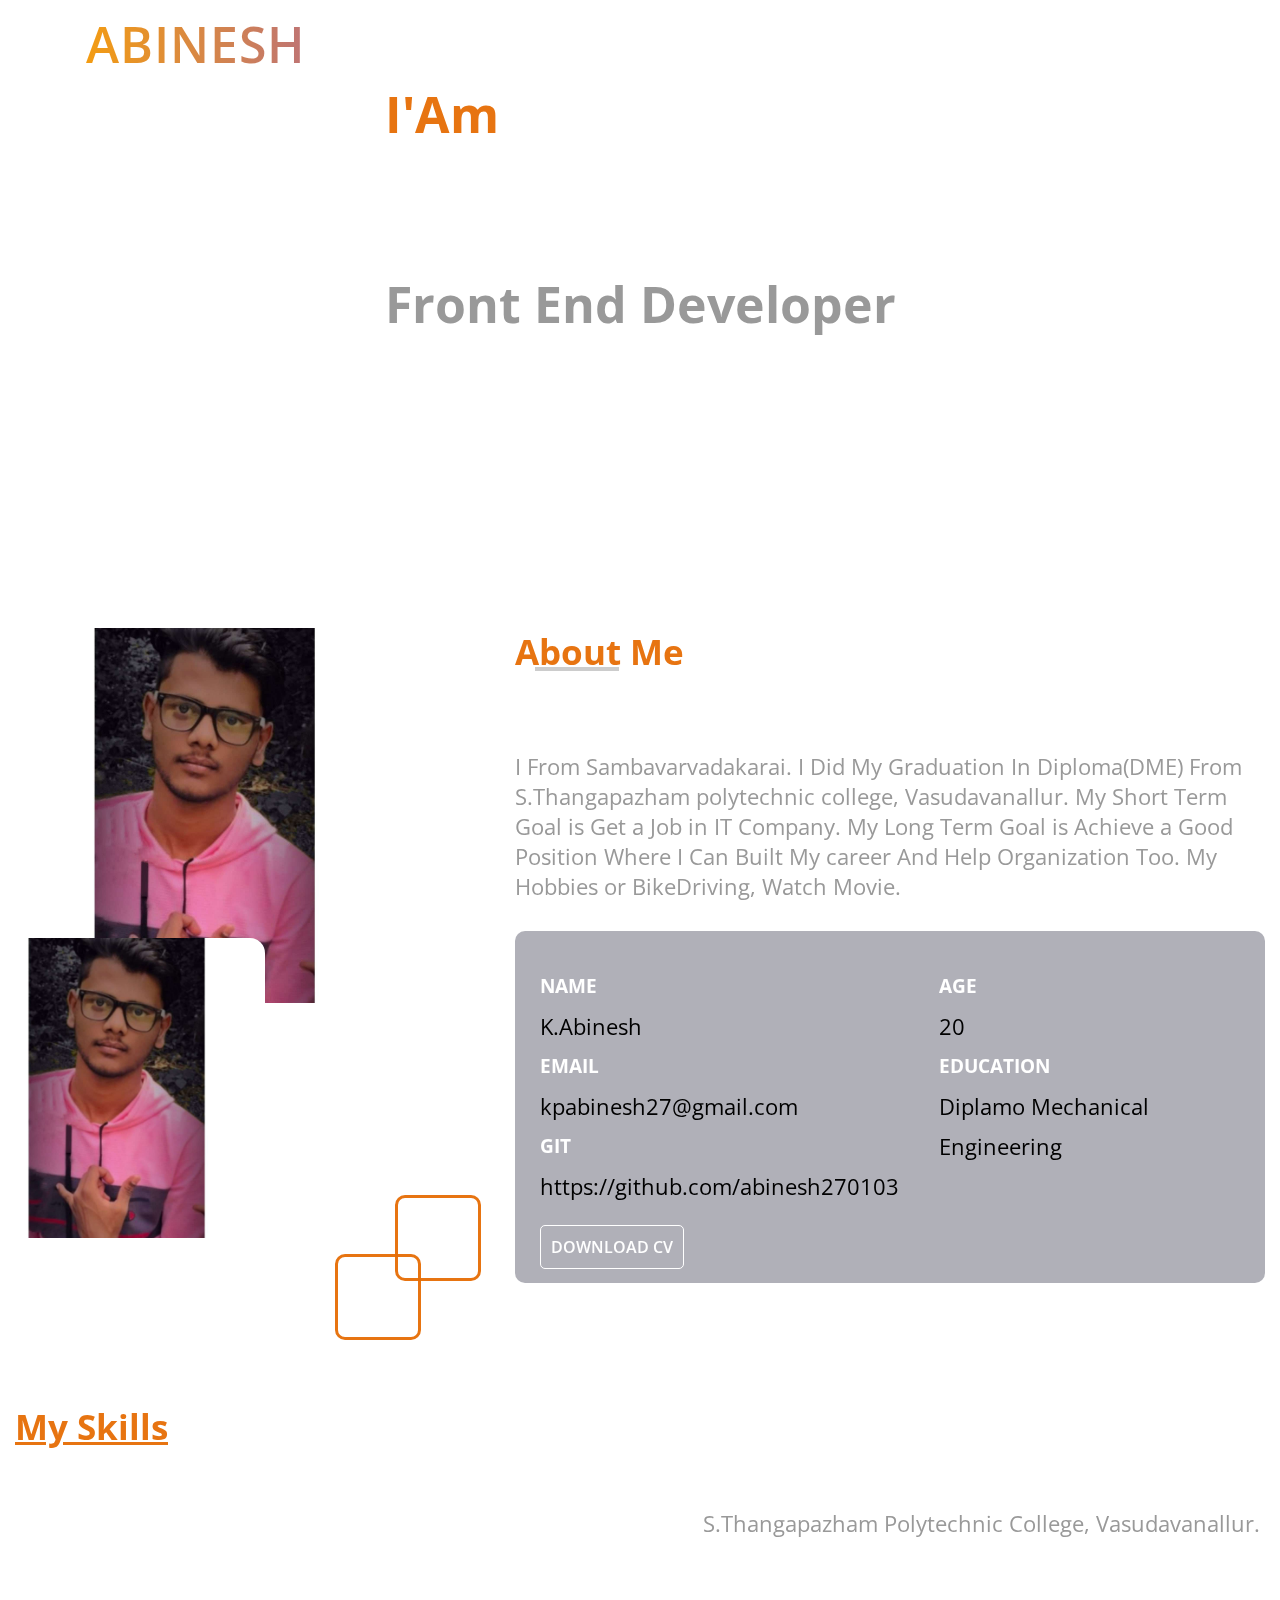
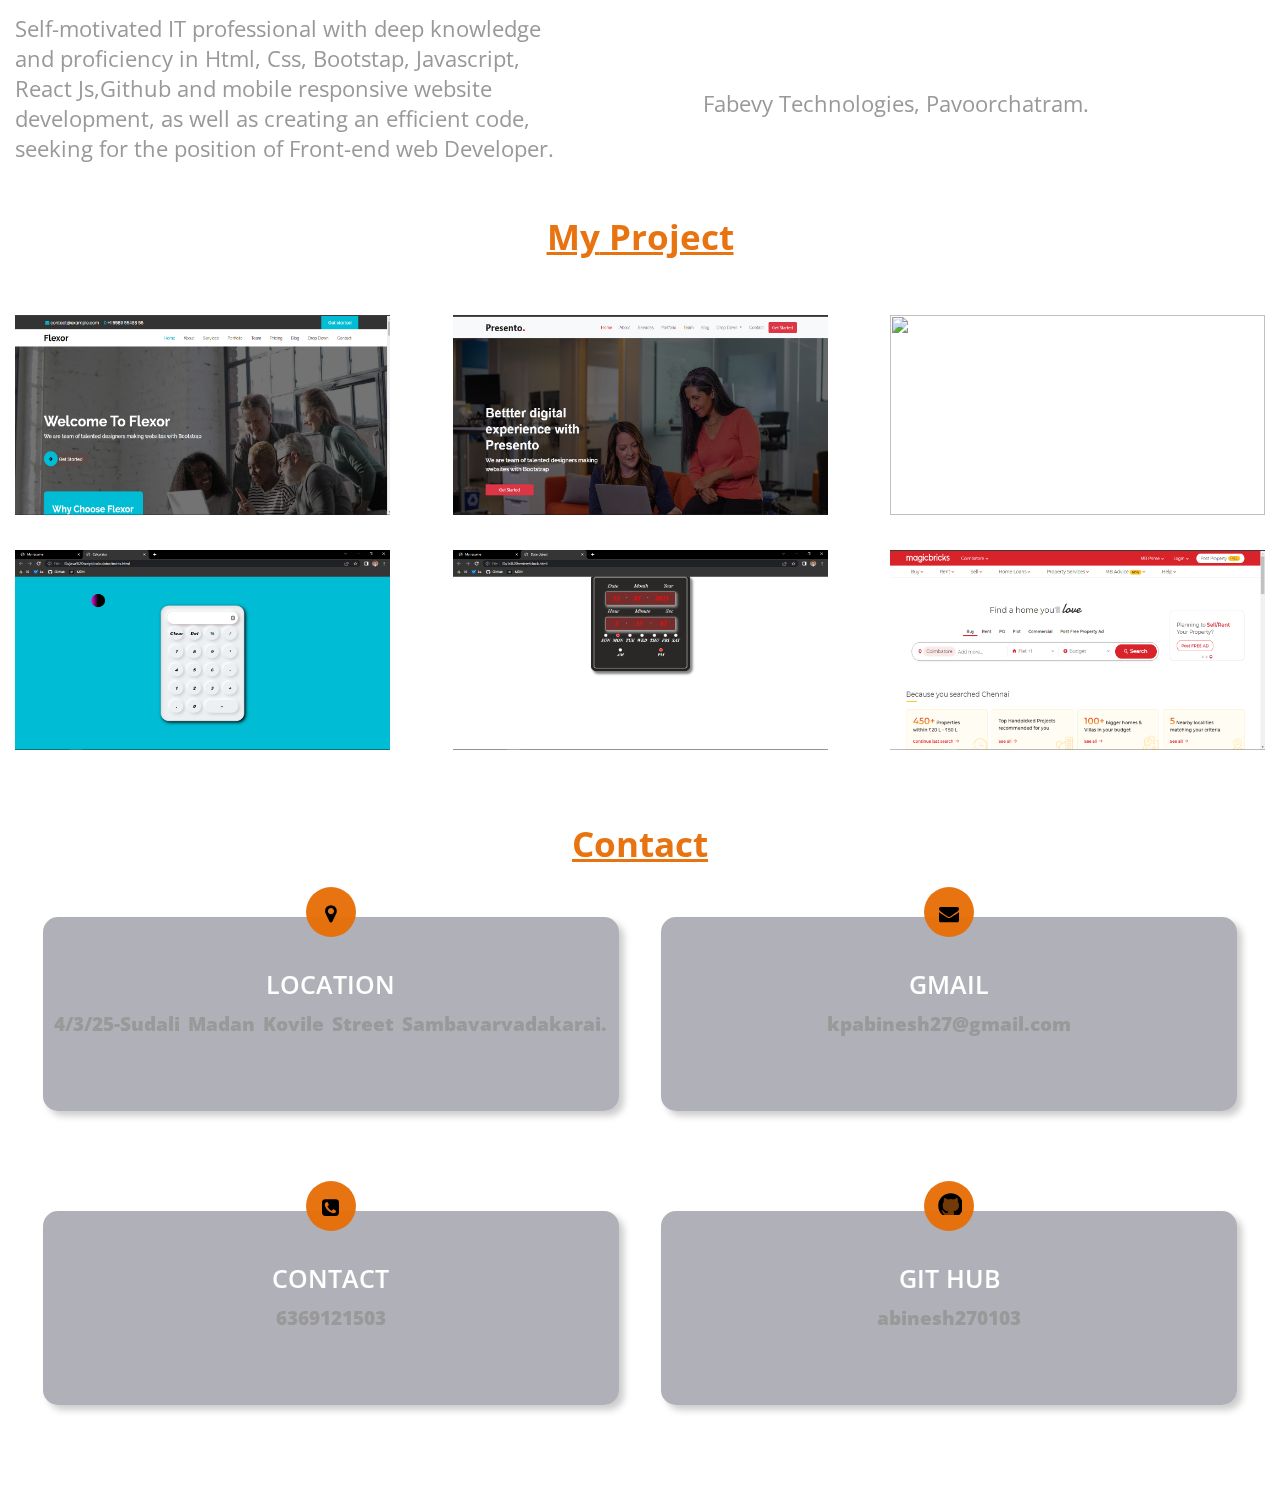
==== commit 1174f9e0: "Update index.html" ====
--- a/index.html
+++ b/index.html
@@ -12,7 +12,6 @@
 			<link rel="stylesheet" href="resume.css">    
 </head>
 <body>
-
 <section class="all-cover">
     <video class="back-video" muted autoplay loop>
         <source src="video.mp4">
@@ -21,7 +20,7 @@
 			<header class="header">
 				<div class="nav-container">
 					<nav class="navbar">
-					<a href="#" class="nav-branding">ABI<span>NESH</span></a>
+					<a href="#" class="nav-branding">ABINESH</a>
 				<ul class="nav-menu">
 						<li class="nav-item" id="active"> <a href="#home"class="nav-link">Home</a></li>
 						<li class="nav-item"> <a href="#about"class="nav-link">About</a></li>
@@ -49,8 +48,8 @@
                     <div class="btn-flex">
                         <a href="#" class="face"> <i class="fa fa-facebook" aria-hidden="true"></i> </a>
                         <a href="#" class="watts">  <i class="fa fa-whatsapp" aria-hidden="true"></i></a>
-                        <a href="#" class="twit"> <i class="fa fa-twitter" aria-hidden="true"></i></a>
-                        <a href="#" class="insta"><i class="fa fa-instagram" aria-hidden="true"></i> </a>
+                        <a href="#" class="insta"> <i class="fa fa-instagram" aria-hidden="true"></i></a>
+                        <a href="https://github.com/abinesh270103" class="twit"><i class="fa fa-github" aria-hidden="true"></i> </a>
                     </div>
                 </div>
             </div> 
@@ -104,7 +103,7 @@
                 <div class="menucontent">
                     <h3>My Skills</h3>
                     <h1>I'm great in what I do and I'm loving it </h1>
-                    <p>Self-motivated IT professional with deep knowledge and proficiency in Html, Css, Bootstap, Javascript, React,Github and mobile responsive website development,
+                    <p>Self-motivated IT professional with deep knowledge and proficiency in Html, Css, Bootstap, Javascript, React Js,Github and mobile responsive website development,
                        as well as creating an efficient code, seeking for the position of Front-end web Developer.</p>
                 </div>
                 <div class="menucontent2">
@@ -207,7 +206,6 @@
 		<!-- backDelay:1000, -->
 		<!-- }) -->
 	<!-- </script> -->
-	 
 <script>
 const hamburger = document.querySelector(".hamburger");
 				const navMenu = document.querySelector(".nav-menu");
@@ -221,8 +219,6 @@
 					hamburger.classList.remove("active");
 					navMenu.classList.remove("active");
 				}))
-
 </script>
-	
 </body>
 </html>
--- a/resume.css
+++ b/resume.css
@@ -1,645 +1,732 @@
-	*{
-	margin:0;
-	padding:0;
-	box-sizing:border-box;
-	font-family: "Open Sans", sans-serif;
-	}
-	/*================ common style start ===================*/
-	.all-cover{
-	background-position: center;
-	background-size: cover;
-	background-repeat: no-repeat;
-	}
-	.container{
-	width:1170px;
-	margin:0 auto;
-	padding:0 15px;
-	}
-	.sec-title{
-	width:100%;
-	margin-bottom:40px;
-	text-align: center;
-	}
-	.sec-title h1{
-	text-decoration:underline;
-	color:#e66e07f5;
-	font-size: 32px;
-	}
-	.sec-title p{
-	color:#999;
-	margin-top: 30px;
-	font-size: 22px;
-	}
-	/*================= common style end =====================*/
-	/*================= banner start =========================*/
-	.back-video{
-	height:100%;
-	width:100%;
-	object-fit: cover;
-	left:0;
-	top:0;
-	position: fixed;
-	z-index:-1;
-	}
-	.bannersection{	
-	padding:80px 0;
-	}
-	.flexbanner{
-	display:flex;
-	justify-content:center;
-	}
-	.bannercontent h3{
-	color:#e66e07f5;
-	font-size:50px;
-	}
-	.bannercontent h1{
-	color:#fff;
-	font-size: 90px;
-	font-weight:900;
-	margin-top: 30px;
-	}
-	.bannercontent h4{
-	color:#999;
-	font-size: 55px;
-	margin-top: 30px;
-	}
-	.btn-flex{
-	display:flex;
-	margin-top: 50px;
-	cursor: pointer;
-	}
-	.btn-flex i{
-	margin: 15px 25px;
-	width:50px;
-	height:50px;
-	text-align: center;
-	line-height: 50px;	
-	border:solid 1px #fff;
-	color:#fff;
-	border-radius: 50%;
-	font-size: 28px;
-	}
-	.btn-flex .face i:hover{
-	background-color: blue;
-	color:#fff;
-	border:none;
-	transition: 1s linear;
-	}
-	.btn-flex .twit i:hover{
-	background-color: rgb(77, 187, 255);
-	color:#fff;
-	border:none;
-	transition: 1s linear;
-	}
-	.btn-flex .watts i:hover{
-	background-color: rgb(4, 236, 4);
-	color:#fff;
-	border:none;
-	transition: 1s linear;
-	}
-	.btn-flex .insta i:hover{
-	background-color:#ff0062;
-	color:#fff;
-	border:none;
-	transition: 1s linear;
-	}
-	/*============ service start=============*/
-	.servicesection{	
-	padding:80px 0;
-	padding-bottom: 70px;
-	}
-	.flexservice{
-	display:flex;
-	justify-content:space-between;
-	position:relative;
-	}
-	.servicecontent{
-	width:30%;
-	position: relative;
-	}
-	.flexservice::before{
-	position:absolute;
-	content:"";
-	width:80px;
-	bottom:0px;
-	left:250px;
-	border:3px solid #e66e07f5;
-	border-radius:10px;
-	height:80px;
-	}
-	.flexservice::after{
-	position:absolute;
-	content:"";
-	width:80px;
-	bottom:70px;
-	left:290px;
-	border:3px solid #e66e07f5;
-	border-radius:10px;
-	height:80px;
-	}
-	.servicecontent .img-1{
-	width:100%;
-	border-radius: 15px;
-	}
-	.servicecontent .img-2{
-	width: 80%;
-	position: absolute;
-	top: 310px;
-	left: -50px;
-	bottom: 0;
-	border-radius:15px;
-	}
-	.servicecontent2{
-	width:60%;
-	color:#ffff;
-	position:relative;
-	}
-	.servicecontent2 h2::after{
-	position:absolute;
-	content:"";
-	width:80px;
-	top:39px;
-	left:20px;
-	border:2px solid #ccc;
-	}
-	.servicecontent2 h2{
-	color:#e66e07f5;
-	font-size: 28px;
-	}
-	.servicecontent2 h1{
-	font-size: 50px;
-	margin-top: 20px;
-	}
-	.servicepara{
-	color:#999;
-	margin-top: 15px;
-	font-size: 22px;
-	line-height: 30px;
-	}
-	.back-box{
-	padding: 40px 0;
-	margin-top: 30px;
-	background-color: rgb(100 100 115/ 51%);
-	padding: 25px;
-	border-radius: 10px;
-	}
-	.serviceone{
-	display: flex;
-	margin-top: 10px;
-	line-height: 40px;
-	}
-	.serviceone p{
-	color:#000;
-	font-size: 22px;
-	}
-	.servicetwo{
-	margin-left:40px;
-	}
-	.downbtn{
-	margin-top: 30px;
-	}
-	.downbtn a{
-	padding: 10px;
-	width:20%;
-	text-decoration: none;
-	font-size: 16px;
-	background:transparent;
-	font-weight: 600;
-	color:#fff;
-	border-radius: 5px;
-	border:solid 1px;
-	}
-	.downbtn a:hover{
-	background:#e66e07f5;
-	border:none;
-	cursor:pointer;
-	}
-	/*============= menu start============*/
-	.menusection{	
-	padding:80px 0;
-	}
-	.flexmenu{
-	display:flex;
-	justify-content:space-between;
-	}
-	.menucontent{
-	width:45%;
-	}
-	.menucontent2{
-	width:45%;
-	}
-	.menucontent h3{
-	color:#e66e07f5;
-	text-decoration:underline;
-	font-size: 28px;
-	}
-	.menucontent h1{
-	font-size: 43px;
-	color:#fff;
-	margin-top: 20px;
-	}
-	.menucontent p{
-	color:#999;
-	margin-top: 25px;
-	font-size: 22px;
-	line-height: 30px;
-	}
-	.menucontent2 h2{
-	font-size: 25px;
-	color:#fff;
-	}
-	.menucontent2 h1{
-	font-size: 25px;
-	color:#fff;
-	margin-top: 20px;
-	}
-	.menucontent2 p{
-	color:#999;
-	margin-top: 17px;
-	font-size: 22px;			
-	}
-	.menufront{
-	margin-top: 45px;
-	}
-	/*===============special start =============*/
-	.portfoliosection{	
-	padding:30px 0;
-	}
-	.flexspecial{
-	display:flex;
-	flex-wrap:wrap;
-	justify-content:space-between;
-	}
-	.specialcontent{
-	width:30%;
-	margin:15px;
-	margin-top: 20px;
-	}
-	.specialcontent img{
-	width:100%;
-	height:250px;
-	transition: all  ease 0.5s;
-	}
-	.specialcontent:hover {
-	transform:scale(1.2);
-	transition: all  ease 0.5s;
-	}
-	/*=========contact start=======*/
-	#contact-sec{
-	padding:10px 0;
-	}
-	.servicesect{
-	display:flex;
-	flex-wrap:wrap;
-	justify-content:center;
-	cursor:pointer;
-	}
-	.servicecard{
-	padding:50px 20px;
-	}
-	.col-lg-6{
-	width:40%
-	}
-	.serviceitem{
-	position:relative;
-	background-color:rgb(100 100 115/ 51%);
-	padding:50px 0px;
-	box-shadow:var(--box-shadow);
-	text-align:center;
-	border-radius:15px;
-	}
-	.serviceitem:before{
-	content:"";
-	width:100%;
-	height:100%;
-	position:absolute;
-	top:0;
-	left:0;
-	background:#dadacd52;
-	transition:all .2s ease;
-	z-index:-999;
-	border-radius:10px;
-	opacity:0;	
-	}
-	.serviceitem:hover:before{
-	transform:rotate(14deg);
-	opacity:1;
-	}
-	.serviceitem p{
-	font-size:18px;
-	font-weight:900;
-	min-height:48px;
-	color:#999;
-	}
-	.serviceitem  .service-icons{
-	position:absolute;
-	top:-30px;
-	left:50%;
-	width:50px;
-	height:50px;
-	text-align:center;
-	line-height:53px;
-	font-size:20px;
-	transform:translateX(-50%);
-	z-index:1;
-	}
-	.service-icons:after{
-	content:"";
-	position:absolute;
-	left:0;
-	top:0;
-	width:100%;
-	height:100%;
-	background-color:#e66e07f5;
-	border-radius:50%;
-	z-index:-1;
-	transition:all 0.2s ease;
-	}
-	.serviceitem h3 a{
-	display:inline-block;
-	font-size:20px;
-	padding-bottom:10px;	
-	text-decoration:none;
-	color:#fff;	 
-	} 
+		*{
+		margin:0;
+		padding:0;
+		box-sizing:border-box;
+		font-family: "Open Sans", sans-serif;
+		}
+		/*================ common style start ===================*/
+		.all-cover{
+		background-position: center;
+		background-size: cover;
+		background-repeat: no-repeat;
+		}
+		.container{
+		width:100%;
+		margin:0 auto;
+		padding:0 15px;
+		}
+		.sec-title{
+		width:100%;
+		margin:50px 0px;
+		text-align: center;
+		}
+		.sec-title h1{
+		text-decoration:underline;
+		color:#e66e07f5;
+		font-size:35px;
+		}
+		.title{
+		color:#e66e07f5;
+		font-size:35px;
+		text-align:center;
+		text-decoration:underline;
+		}
+		/*================= common style end =====================*/
+		/*================= header style start =====================*/
+		.header{
+		position:fixed;
+		left:0;
+		right:0;
+		top:0;
+		z-index:10;
+		width:100%;
+		/* position:sticky; */
+		/* top:0; */
+		/* z-index:10; */
+		}
+		.header{
+		width:100%;
+		background-color:#211d1d00;
+		padding: 10px;
+		color:#fff;
+		}
+		li{
+		list-style:none;
+		}
+		a{
+		color:#fff;
+		font-weight:600;
+		text-decoration:none;
+		}
+		.nav-container{ 
+		width:80%; 
+		margin:auto;
+		} 
+		.navbar {
+		display: flex;
+		justify-content: space-between;
+		align-items: center;
+		}
+		.nav-menu {
+		display: flex;
+		justify-content: flex-end;
+		align-items: center;
+		gap: 60px;
+		}
+		.nav-branding {
 
-	.serviceitem:hover   .service-icons:after{
-	transform:scale(1.5);
-	color:#fff;
-	}
-	.serviceitem:hover  .service-icons{
-	color:#fff;
-	}
-	.serviceitem:hover h3 a{
-	color:#e66e07f5;
-	}
-	.serviceitem:hover p{
-	color:#000;
-	}
+		font-size:50px;
+		letter-spacing:1px;
+		margin-left:-50px;
+		/* color:#e66e07f5; */
+		font-weight:600;
+		}
+		.nav-branding span{
+		font-size:40px;		
+		}
+		.nav-branding{
+		color:transparent;
+		background-image:linear-gradient(to left,#2ecc71,#3498db,#9b59b6,#f39c12);
+		-webkit-background-clip:text;
+		animation:animate 5s linear infinite;
+		-webkit-background-size:500%;
+		background-size:500%;
+		}
+		@keyframes animate{
+		0%{
+		background-position:0 100%;
+		}
+		50%{
+		background-position:100% 0;
+		}
+		100%{
+		background-position:0 100%;
+		}
+		}
+		.nav-link {
+		transition: 0.7s ease;
+		font-size:17px;
+		}
+		.nav-link:hover {
+		color:#e66e07f5;
+		}
+		.hamburger {
+		display: none;
+		background-color:#fff;
+		cursor: pointer;
+		}
+		.bar{
+		display: block;
+		width: 25px;
+		height: 3px;
+		margin:  5px auto;
+		-webkit-transition: all 0.3s ease-in-out;
+		transition: all 0.3s ease-in-out;
+		background:black;
+		}
+		/*================= header style end =====================*/
+		/*================= banner start =========================*/
+		.back-video{
+		height:100%;
+		width:100%;
+		object-fit: cover;
+		left:0;
+		top:0;
+		position: fixed;
+		z-index:-1;
+		}
+		.bannersection{	
+		padding:80px 0;
+		}
+		.flexbanner{
+		display:flex;
+		justify-content:center;
+		}
+		.bannercontent h3{
+		color:#e66e07f5;
+		font-size:50px;
+		}
+		.bannercontent h1{
+		color:#fff;
+		font-size: 90px;
+		font-weight:900;
+		}
+		.bannercontent h4{
+		color:#999;
+		font-size:50px;
+		}
+		.btn-flex{
+		display:flex;
+		margin-top: 50px;
+		cursor: pointer;
+		}
+		.btn-flex i{
+		margin: 15px 25px;
+		width:50px;
+		height:50px;
+		text-align: center;
+		line-height: 50px;	
+		border:solid 1px #fff;
+		color:#fff;
+		border-radius: 50%;
+		font-size: 28px;
+		}
+		.btn-flex .face i:hover{
+		background-color: blue;
+		color:#fff;
+		border:none;
+		transition: 1s linear;
+		}
+		.btn-flex .twit i:hover{
+		background-color: rgb(77, 187, 255);
+		color:#fff;
+		border:none;
+		transition: 1s linear;
+		}
+		.btn-flex .watts i:hover{
+		background-color: rgb(4, 236, 4);
+		color:#fff;
+		border:none;
+		transition: 1s linear;
+		}
+		.btn-flex .insta i:hover{
+		background-color:#ff0062;
+		color:#fff;
+		border:none;
+		transition: 1s linear;
+		}
+		/*============ service start=============*/
+		.servicesection{	
+		padding:80px 0;
+		padding-bottom: 70px;
+		}
+		.flexservice{
+		display:flex;
+		justify-content:space-between;
+		position:relative;
+		}
+		.servicecontent{
+		width:30%;
+		position: relative;
+		}
+		.flexservice::before{
+		position:absolute;
+		content:"";
+		width:80px;
+		bottom:-57px;
+		left:320px;
+		border:3px solid #e66e07f5;
+		border-radius:10px;
+		height:80px;
+		}
+		.flexservice::after{
+		position:absolute;
+		content:"";
+		width:80px;
+		bottom:2px;
+		left:380px;
+		border:3px solid #e66e07f5;
+		border-radius:10px;
+		height:80px;
+		}
+		.servicecontent .img-1{
+		width:100%;
+		border-radius: 15px;
+		}
+		.servicecontent .img-2{
+		width: 80%;
+		position: absolute;
+		top: 310px;
+		left: -50px;
+		bottom: 0;
+		border-radius:15px;
+		}
+		.servicecontent2{
+		width:60%;
+		color:#ffff;
+		position:relative;
+		}
+		.servicecontent2 h2::after{
+		position:absolute;
+		content:"";
+		width:80px;
+		top:39px;
+		left:20px;
+		border:2px solid #ccc;
+		}
+		.servicecontent2 h2{
+		color:#e66e07f5;
+		font-size:35px;
+		}
+		.servicecontent2 h1{
+		font-size:30px;
+		margin-top: 20px;
+		}
+		.servicepara{
+		color:#999;
+		margin-top: 15px;
+		font-size: 22px;
+		line-height: 30px;
+		}
+		.back-box{
+		padding: 40px 0;
+		margin-top: 30px;
+		background-color: rgb(100 100 115/ 51%);
+		padding: 25px;
+		border-radius: 10px;
+		}
+		.serviceone{
+		display: flex;
+		margin-top: 10px;
+		line-height: 40px;
+		}
+		.serviceone p{
+		color:#000;
+		font-size:22px;
+		}
+		.servicetwo{
+		margin-left:40px;
+		}
+		.downbtn{
+		margin-top: 30px;
+		}
+		.downbtn a{
+		padding: 10px;
+		width:20%;
+		text-decoration: none;
+		font-size: 16px;
+		background:transparent;
+		font-weight: 600;
+		color:#fff;
+		border-radius: 5px;
+		border:solid 1px;
+		}
+		.downbtn a:hover{
+		background:#e66e07f5;
+		border:none;
+		cursor:pointer;
+		}
+		/*============= menu start============*/
+		.menusection{	
+		padding:50px 0;
+		}
+		.flexmenu{
+		display:flex;
+		justify-content:space-between;
+		}
+		.menucontent{
+		width:45%;
+		}
+		.menucontent2{
+		width:45%;
+		}
+		.menucontent h3{
+		color:#e66e07f5;
+		text-decoration:underline;
+		font-size:35px;
+		}
+		.menucontent h1{
+		font-size: 43px;
+		color:#fff;
+		margin-top: 20px;
+		}
+		.menucontent p{
+		color:#999;
+		margin-top: 25px;
+		font-size: 22px;
+		line-height: 30px;
+		}
+		.menucontent2 h2{
+		font-size: 25px;
+		color:#fff;
+		}
+		.menucontent2 h1{
+		font-size: 25px;
+		color:#fff;
+		margin-top: 20px;
+		}
+		.menucontent2 p{
+		color:#999;
+		margin-top: 17px;
+		font-size: 22px;			
+		}
+		.menufront{
+		margin-top: 45px;
+		}
+		/*=========Portfolio start=======*/
+		.flexspecial{
+		display:flex;
+		flex-wrap:wrap;
+		justify-content:space-between;
+		}
+		.gin{
+		color:#fff;
+		font-size:20px;
+		letter-spacing:1px;
+		text-align:center;
+		line-height:40px;
+		}
+		.specialcontent{
+		width:30%;
+		/* box-shadow:3px 3px 5px #999; */
+		margin:15px 0px;
+		/* border:7px solid #fff; */
+		border-radius:10px;
+		}
+		.specialcontent img{
+		width:100%;
+		height:200px;
+		transition: all  ease 0.3s;
+		}
+		.specialcontent:hover img{
+		transform:scale(1.1);
+		transition: all  ease 0.5s;
+		}
+		/*=========contact start=======*/
+		#contact-sec{
+		padding:10px 0;
+		}
+		.servicesect{
+		display:flex;
+		flex-wrap:wrap;
+		justify-content:space-evenly;
+		cursor:pointer;
+		}
+		.col-lg-6{
+		width:45%
+		}
+		.serviceitem{
+		position:relative;
+		background-color:rgb(100 100 115/ 51%);
+		padding:50px 0px;
+		margin-bottom:100px;
+		box-shadow:5px 5px 7px #ccc;
+		text-align:center;
+		border-radius:15px;
+		}
+		.serviceitem:before{
+		content:"";
+		width:100%;
+		height:100%;
+		position:absolute;
+		top:0;
+		left:0;
+		background:#dadacd52;
+		transition:all .2s ease;
+		border-radius:10px;
+		opacity:0;	
+		}
+		.serviceitem:hover:before{
+		transform:rotate(14deg);
+		opacity:1;
+		}
+		.serviceitem p{
+		font-size:19px;
+		word-spacing:3px;
+		font-weight:900;
+		min-height:50px;
+		color:#999;
+		}
+		.serviceitem  .service-icons{
+		position:absolute;
+		top:-30px;
+		left:50%;
+		width:50px;
+		height:50px;
+		text-align:center;
+		line-height:53px;
+		font-size:20px;
+		transform:translateX(-50%);
+		z-index:1;
+		}
+		.service-icons:after{
+		content:"";
+		position:absolute;
+		left:0;
+		top:0;
+		width:100%;
+		height:100%;
+		background-color:#e66e07f5;
+		border-radius:50%;
+		z-index:-1;
+		transition:all 0.2s ease;
+		}
+		.serviceitem h3 a{
+		display:inline-block;
+		font-size:25px;
+		padding-bottom:10px;	
+		text-decoration:none;
+		color:#fff;	 
+		} 
+		.serviceitem:hover   .service-icons:after{
+		transform:scale(1.5);
+		color:#fff;
+		}
+		.serviceitem:hover  .service-icons{
+		color:#fff;
+		}
+		.serviceitem:hover h3 a{
+		color:#e66e07f5;
+		}
+		.serviceitem:hover p{
+		color:#000;
+		}
 
 
 
 
 
-    
+        /*================= Mobile View =====================*/
+		@media (max-width:768px){
+		.bannersection{
+		width:100%;
+		}
+		.nav-menu a{
+		color:#e66e07f5;
+		}
+		.flexservice{
+		display:flex;
+		flex-wrap:wrap;
+		}
+		.nav-branding {
+		font-size:30px;
+		}
+		.nav-branding span{
+		font-size:36px;
+		}
+		.bannercontent h3{
+		font-size:50px;
+		text-align:center;
+		}
+		.bannercontent h1{
+		font-size:70px;
+		text-align:center;
+		}
+		.bannercontent h4{
+		text-align:center;
+		font-size:30px;	   
+		}
+		.servicecontent{
+		width:100%;
+		padding-bottom:50px;
+		}
+		.flexservice::before{
+		position:absolute;
+		/* display:none; */
+		content:"";
+		width:50px;
+		top:-105px;
+		left:145px;
+		border:5px solid #e66e07f5;
+		border-radius:50%;
+		height:50px;
+		}
+		.flexservice::after{
+		position:absolute;
+		content:"";
+		width:60px;
+		top:-110px;
+		left:140px;
+		border:5px solid #e66e07f5;
+		border-radius:10px;
+		height:60px;
+		/* display:none; */
+		}
+		.servicecontent .img-2{
+		width:80%;
+		position: absolute;
+		top:300px;
+		left:10px;
+		bottom: 0;
+		border-radius:15px;
+		display:none;
+		}
+		.servicecontent2{
+		width:100%;
+		position:relative;
+		}
+		.servicecontent2 h2{
+		font-size:50px;
+		text-align:center;
+		text-decoration:underline;
+		}
+		.servicecontent2 h1{
+		font-size:40px;
+		}
+		.serviceone{
+		display:flex;
+		flex-wrap:wrap;
+		}
+		.servicepara{
+		font-size:30px;
+		line-height:40px;
+		font-weight:600;
+		}
+		.servicecontent2 h2::after{
+		/* position:absolute; */
+		/* content:""; */
+		/* width:180px; */
+		/* top:55px; */
+		/* left:100px; */
+		/* border:2px solid #ccc; */
+		display:none;
+		}
+		.back-box h3{
+		font-size:30px;
+		}
+		.servicetwo{
+		margin-left:-1px;
+		}
+		.back-box p{
+		font-size:21px;
+		}
+		.flexmenu{
+		display:flex;
+		flex-wrap:wrap;
+		}
+		.menucontent{
+		width:100%;
+		}
+		.menucontent h3{
+		font-size:50px;
+		text-align:center;
+		}
+		.menucontent h1{
+		font-size:35px;
+		}
+		.flexmenu p{
+		font-size:23px;
+		letter-spacing:2px;
+		}
+		.menucontent2{
+		width:100%;
+		}
+		.menucontent2{
+		padding:50px 0px;
+		}
+		.menucontent2 h2{
+		font-size:28px;
+		}
+		.menucontent2 h1{
+		font-size:22px;
+		}
+		.sec-title h1{
+		text-align:center;
+		font-size:60px;
+		}
+		.sec-title p{
+		font-size:23px;
+		}
+		.title{
+		font-size:50px;
+		text-align:center;
+		}
+		.flexspecial{
+		display:flex;
+		flex-wrap:wrap;
+		}
+		.specialcontent{
+		width:100%;
+		}
+		.gin{
+		font-size:13px;
+		letter-spacing:1px;
+		}
+		.servicesect{
+		display:flex;
+		flex-wrap:no-wrap;
+		justify-content:space-evenly;
+		}
+		.col-lg-6{
+		width:80%;
+		}
+		.sec-title h1{
+		font-size:50px;
+		text-align:center;
+		letter-spacing:2px;
+		}
+		.serviceitem p{
+		font-size:22px;
+		}
+		}
+		@media (min-width:768px) and (max-width:992px){
+		.bannercontent h3{
+		font-size:50px;
+		text-align:center;
+		}
+		.bannercontent h1{
+		font-size:80px;
+		text-align:center;
+		}
+		.bannercontent h4{
+		text-align:center;
+		font-size:40px;	   
+		}
+		.flexservice::before{
+		position:absolute;
+		display:none;
+		content:"";
+		width:50px;
+		top:-105px;
+		left:145px;
+		border:5px solid #e66e07f5;
+		border-radius:50%;
+		height:50px;
+		}
+		.flexservice::after{
+		position:absolute;
+		content:"";
+		width:60px;
+		top:-110px;
+		left:140px;
+		border:5px solid #e66e07f5;
+		border-radius:10px;
+		height:60px;
+		display:none;
+		}
+		.flexspecial{
+		display:flex;
+		flex-wrap:wrap;
+		}
+		.specialcontent{
+		width:45%;
+		}
+		.servicesect{
+		display:flex;
+		flex-wrap:wrap;
+		}
+		.col-lg-6{
+		width:45%;
+		}
+		}
+		@media(max-width:900px) {
+		.hamburger {
+		display: block;
+		}
+		.hamburger.active .bar:nth-child(2) {
+		opacity: 0;
+		}
+		.hamburger.active .bar:nth-child(1) {
+		transform: translateY(8px) rotate(45deg);
+		}
+		.hamburger.active .bar:nth-child(3) {
+		transform: translateY(-8px) rotate(-45deg);
+		}
+		.nav-menu {
+		position: fixed;
+		left: -100%;
+		top: 80px;
+		gap: 0;
+		flex-direction: column;
+		background:#ccc;
+		width: 100%;
 
-	@media (max-width:768px){
-	.all-cover{
-	width:238% !important;
-	}
-	.container{
-	width:100%;
-	margin:0 10px !important;
-	}
-	.sec-title h1{
-	font-size: 40px !important;
-
-	}
-	.sec-title p{
-	font-size: 35px !important;
-	}
-	/* banner sec */
-	.flexbanner{
-	text-align: center;
-	}
-	.btn-flex{
-	justify-content: center !important ;
-	flex-wrap: wrap !important;
-
-	}
-	.detail{
-	width:100% !important;
-	}
-	.btn-flex i{
-	margin-top: 60px !important;
-	font-size: 35px !important;
-	}
-	/* about sec */
-	.flexabout{
-	flex-wrap: wrap !important;
-	justify-content: center !important;
-	margin:10px 0;
-	}
-	.aboutcontent{
-	width:65% !important;
-	}
-	.aboutcontent p{
-	font-size: 25px !important;
-	}
-	/* service start */
-	.flexservice{
-	display:flex;
-	position:relative;
-	flex-wrap: wrap !important;
-	}
-	.flexservice::before{
-	position:absolute;
-	content:"";
-	width:80px;
-	top:820px;
-	left:300px;
-	border:3px solid #e66e07f5;
-	border-radius:10px;
-	height:80px;
-	}
-	.flexservice::after{
-	position:absolute;
-	content:"";
-	width:80px;
-	top:880px;
-	left:350px;
-	border:3px solid #e66e07f5;
-	border-radius:10px;
-	height:80px;
-	}
-	.serviceone{
-	display: flex;
-	justify-content: space-between !important;
-	}
-	.serviceone h3{
-	font-size: 27px !important;
-	}
-	.serviceone p{
-	font-size: 24px !important;
-	}
-	.servicecontent{
-	width:100% !important;
-	}
-	.servicecontent .img-1{
-	width:60% !important;
-	}
-	.servicecontent .img-2 {
-	width:40% !important;
-	position: absolute;
-	top:450px !important;
-	right:350px !important;
-	bottom: 0px;
-	border-radius: 10px;
-	}
-	.servicecontent2{
-	width:100% !important;
-	margin-top: 400px;
-	position:relative;
-	}
-	.servicecontent2 h2::after{
-	position:absolute;
-	content:"";
-	width:100px;
-	top:115px;
-	left:70px;
-	border:2px solid #ccc;
-	}
-	.servicecontent2 h2{
-	font-size:50px !important;
-	margin-top: 50px !important;
-	}
-	.servicecontent2 h1{
-	font-size:60px !important;
-	margin-top: 30px !important;
-	}
-	.servicepara{
-	font-size:40px !important;
-	line-height:50px !important;
-	margin-top:10px !important;
-	}
-	.servicetwo{
-	justify-content:end !important;
-	}
-	.downbtn{
-	margin-top: 30px !important;
-	}
-	 /* menu sec */
-	.flexmenu{
-	display:flex;
-	flex-wrap: wrap !important;
-	}
-	.menusection{	
-	padding:40px 0;
-	}
-	.menucontent{
-	width:100% !important;
-	}
-	.menucontent2{
-	width:70% !important;
-	text-align: center !important;
-	margin-left:140px !important;
-	margin-top: 80px;
-	background-color:rgb(166 142 233 / 23%);
-	padding: 50px;
-
-	}
-	.menucontent h3{
-	font-size: 40px !important;
-	}
-	.menucontent h1{
-	font-size: 53px !important;
-	}
-	.menucontent p{
-	font-size: 38px !important;
-	line-height: 55px !important;
-	}
-	.menucontent2 h2{
-	font-size: 42px !important;
-	}
-	.menucontent2 h1{
-	font-size: 45px !important;
-	}
-	.menucontent2 p{
-	font-size: 33px !important;
-	}
-	/* porfoilo sec */
-	.flexspecial{
-	display:flex;
-	flex-wrap:wrap;
-	justify-content:center !important;
-	}
-	.specialcontent{
-	width:65% !important;
-
-	}
-	.specialcontent img{
-	height:300px !important;
-	}
-	/* contact  sec */
-	.contact{
-	flex-wrap: wrap !important;
-	justify-content: center !important;
-	}
-	.conticon{
-	width:70% !important;
-	margin-top: 50px !important;
-	height: 150px;
-	}
-	.conticon .fa{
-	width:70px !important;
-	height:70px !important;
-	line-height: 60px !important;
-	border-radius:50% !important;
-	font-size: 40px !important;
-	left:350px !important;
-	top:-28px !important;
-
-	}
-	.conticon address{
-	margin-top: 50px !important;
-	font-size: 30px !important;
-	}
-
-	}
-
-	@media (min-width:768px) and (max-width:992px){
-	.aboutcontent{
-	width:45% !important;
-	margin:15px !important;
-	}
-	.servicecontent .img-1{
-	width:80% !important; 
-	}
-	.servicecontent .img-2 {
-	width: 50% !important;
-	position: absolute;
-	top: 620px !important;
-	left: 565px !important;
-	bottom: 0px;
-	border-radius: 10px;
-	}
-	.servicecontent2 h2{
-	font-size:45px !important;
-	margin-top: 70px !important;
-	}
-	.back-box{
-	width:80% !important;
-	margin-left: 90px !important;
-	}
-	.menucontent2{
-	width:90% !important;
-	margin-left:50px !important;
-	margin-top: 80px;
-	}
-	.specialcontent{
-	width:45% !important;
-
-	}
-	.specialcontent img{
-	height:300px !important;
-	}
-	.conticon{
-	width:45% !important;
-	height: 250px;
-	margin-top: 80px !important;
-	}
-	.conticon .fa{
-	width: 90px !important;
-	height: 90px !important;
-	line-height: 90px !important;
-	border-radius: 50% !important;
-	font-size: 51px !important;
-	left: 190px !important;
-	top: -47px !important;
-	}
-	.conticon address{
-	margin-top: 50px !important;
-	font-size: 35px !important;
-	}
-
-	}
+		}
+		.nav-item {
+		margin: 12px 0;
+		/* font-size: 42px; */
+		}
+		.nav-menu.active {
+		left: 0;
+		}
+		}
